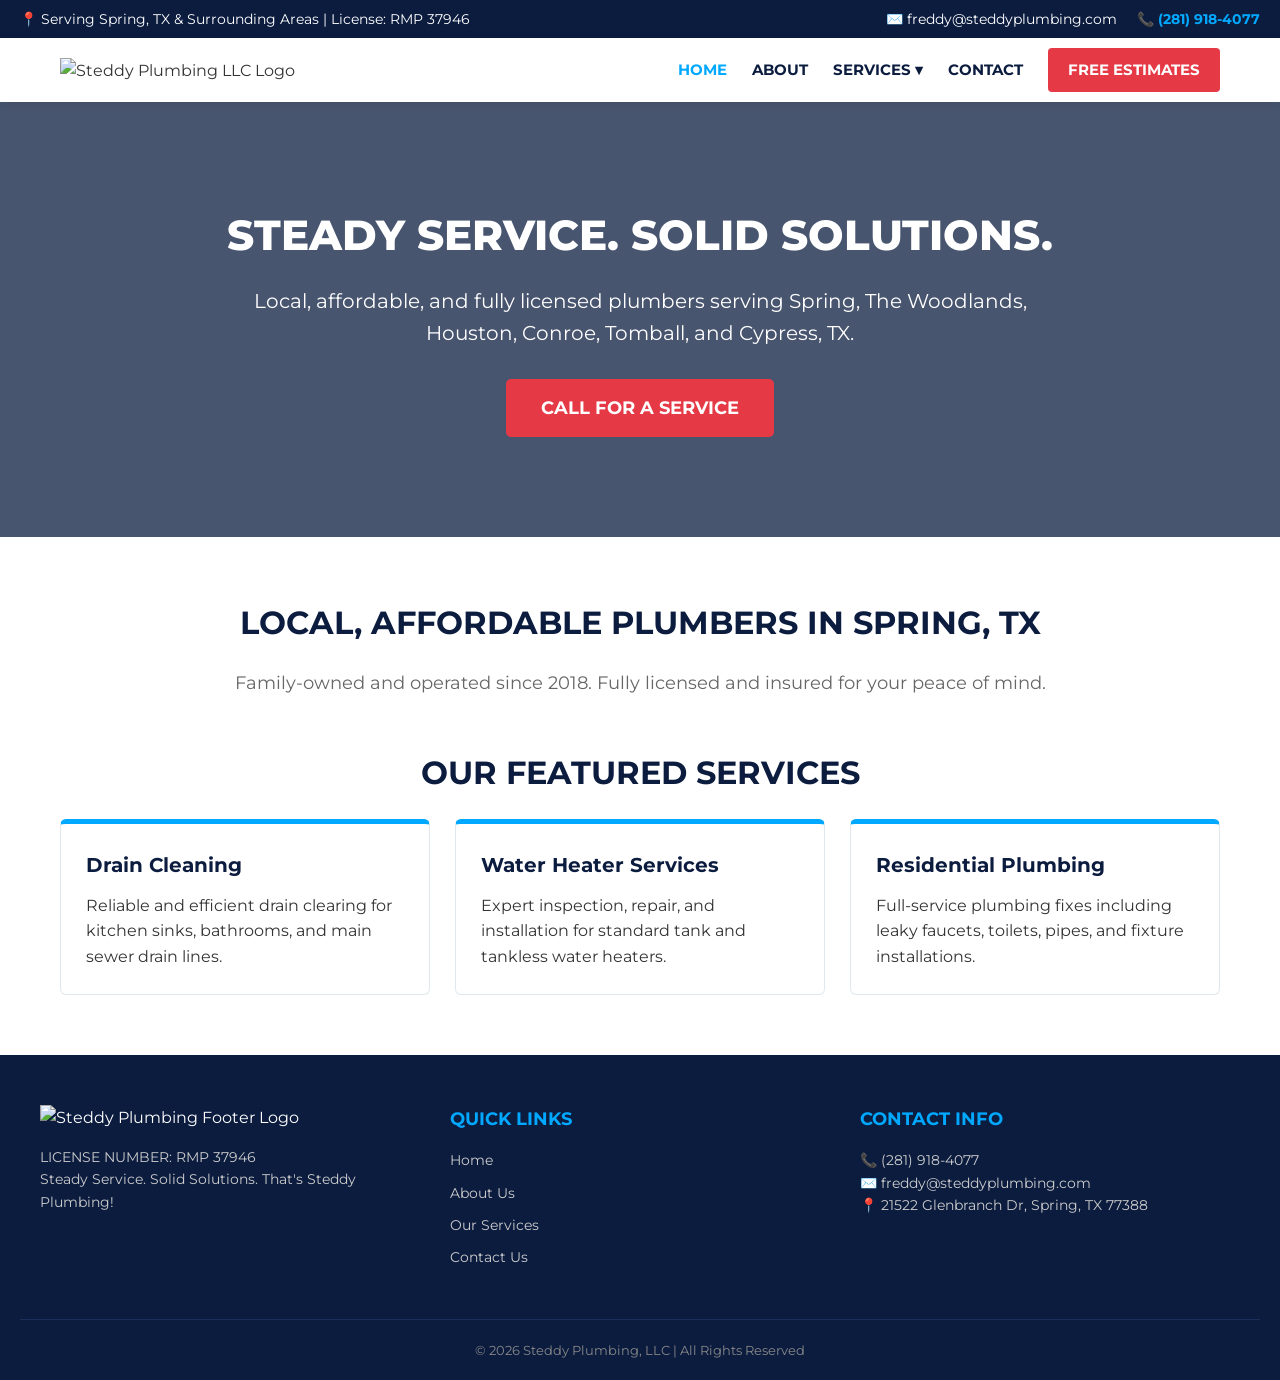
==== index.html @ d259e145 "Update index.html" ====
<!DOCTYPE html>
<html lang="en">
<head>
    <meta charset="UTF-8">
    <meta name="viewport" content="width=device-width, initial-scale=1.0">
    <title>Steddy Plumbing, LLC | 5-Star Plumbers in Spring, TX</title>
    <link rel="stylesheet" href="style.css">
    <link href="https://fonts.googleapis.com/css2?family=Montserrat:wght@400;600;700;800&display=swap" rel="stylesheet">
</head>
<body>

    <!-- Top Bar -->
    <div class="top-header">
        <div>📍 Serving Spring, TX & Surrounding Areas | License: RMP 37946</div>
        <div class="top-header-right">
            <span>✉️ freddy@steddyplumbing.com</span>
            <span>📞 <a href="tel:2819184077">(281) 918-4077</a></span>
        </div>
    </div>

    <!-- Main Navigation Header -->
    <header class="main-nav">
        <div class="nav-container">
            <a href="index.html" class="site-logo">
                <img src="https://www.steddyplumbing.com/images/Steddy-Plumbing-LLC-in-Spring-TX-Logo.png" alt="Steddy Plumbing LLC Logo">
            </a>

            <!-- Mobile Hamburger Menu Button -->
            <div class="hamburger" id="hamburger-menu">
                <span></span>
                <span></span>
                <span></span>
            </div>

            <!-- Navigation Links -->
            <ul class="nav-links" id="nav-links">
                <li><a href="index.html" class="active">Home</a></li>
                <li><a href="about.html">About</a></li>
                <li class="has-dropdown" id="services-dropdown">
                    <a href="services.html">Services ▾</a>
                    <ul class="dropdown-menu">
                        <li><a href="services.html">Drain Cleaning</a></li>
                        <li><a href="services.html">Water Heater</a></li>
                        <li><a href="services.html">Tankless Water Heater</a></li>
                        <li><a href="services.html">Water Treatment</a></li>
                        <li><a href="services.html">Sewer Line Repair & Replacement</a></li>
                        <li><a href="services.html">Gas Line Repair & Replacement</a></li>
                        <li><a href="services.html">Residential Plumbing</a></li>
                        <li><a href="services.html">Sewer Camera Inspection</a></li>
                        <li><a href="services.html">Toilets, Sinks & Faucets</a></li>
                    </ul>
                </li>
                <li><a href="contact.html">Contact</a></li>
                <li><a href="tel:2819184077" class="header-btn">Free Estimates</a></li>
            </ul>
        </div>
    </header>

    <!-- Hero Banner -->
    <section class="hero-banner">
        <h1>Steady Service. Solid Solutions.</h1>
        <p>Local, affordable, and fully licensed plumbers serving Spring, The Woodlands, Houston, Conroe, Tomball, and Cypress, TX.</p>
        <a href="tel:2819184077" class="btn-primary">Call For A Service</a>
    </section>

    <!-- Main Content -->
    <section class="section">
        <h2 class="section-title">Local, Affordable Plumbers in Spring, TX</h2>
        <p class="section-subtitle">Family-owned and operated since 2018. Fully licensed and insured for your peace of mind.</p>
        
        <h2 class="section-title" style="margin-top: 50px;">Our Featured Services</h2>
        <div class="services-grid">
            <div class="service-box">
                <h3>Drain Cleaning</h3>
                <p>Reliable and efficient drain clearing for kitchen sinks, bathrooms, and main sewer drain lines.</p>
            </div>
            <div class="service-box">
                <h3>Water Heater Services</h3>
                <p>Expert inspection, repair, and installation for standard tank and tankless water heaters.</p>
            </div>
            <div class="service-box">
                <h3>Residential Plumbing</h3>
                <p>Full-service plumbing fixes including leaky faucets, toilets, pipes, and fixture installations.</p>
            </div>
        </div>
    </section>

    <!-- Footer -->
    <footer>
        <div class="footer-container">
            <div class="footer-col">
                <img src="https://www.steddyplumbing.com/images/Steddy-Plumbing-LLC-in-Spring-TX-Top-Family-Plumbing-Logo1.png" alt="Steddy Plumbing Footer Logo" style="max-height: 50px; margin-bottom: 15px;">
                <p>LICENSE NUMBER: RMP 37946</p>
                <p>Steady Service. Solid Solutions. That's Steddy Plumbing!</p>
            </div>
            <div class="footer-col">
                <h4>Quick Links</h4>
                <ul>
                    <li><a href="index.html">Home</a></li>
                    <li><a href="about.html">About Us</a></li>
                    <li><a href="services.html">Our Services</a></li>
                    <li><a href="contact.html">Contact Us</a></li>
                </ul>
            </div>
            <div class="footer-col">
                <h4>Contact Info</h4>
                <p>📞 (281) 918-4077</p>
                <p>✉️ freddy@steddyplumbing.com</p>
                <p>📍 21522 Glenbranch Dr, Spring, TX 77388</p>
            </div>
        </div>
        <div class="footer-bottom">
            <p>&copy; 2026 Steddy Plumbing, LLC | All Rights Reserved</p>
        </div>
    </footer>

    <!-- JavaScript for Mobile Hamburger & Dropdown Functionality -->
    <!-- JavaScript for Mobile Hamburger & Dropdown -->
<script>
    document.addEventListener('DOMContentLoaded', function() {
        var hamburger = document.getElementById('hamburger-menu');
        var navLinks = document.getElementById('nav-links');
        var servicesDropdown = document.getElementById('services-dropdown');

        if (hamburger && navLinks) {
            hamburger.addEventListener('click', function(e) {
                e.stopPropagation();
                navLinks.classList.toggle('active');
            });
        }

        if (servicesDropdown) {
            servicesDropdown.addEventListener('click', function(e) {
                if (window.innerWidth <= 900) {
                    servicesDropdown.classList.toggle('active');
                }
            });
        }
    });
</script>

</body>
</html>
---- style.css ----
/* --- Global Styles & Colors --- */
* {
    box-sizing: border-box;
    margin: 0;
    padding: 0;
    font-family: 'Montserrat', Arial, sans-serif;
}

body {
    color: #333333;
    line-height: 1.6;
    background-color: #ffffff;
}

a {
    text-decoration: none;
    color: inherit;
}

/* --- Top Header Bar --- */
.top-header {
    background-color: #0b1c3f;
    color: #ffffff;
    padding: 8px 20px;
    font-size: 14px;
    display: flex;
    justify-content: space-between;
    align-items: center;
    flex-wrap: wrap;
}

.top-header a {
    color: #00a8ff;
    font-weight: bold;
}

.top-header-right {
    display: flex;
    gap: 20px;
}

/* --- Main Navigation Bar --- */
.main-nav {
    background: #ffffff;
    box-shadow: 0 2px 10px rgba(0,0,0,0.1);
    position: sticky;
    top: 0;
    z-index: 1000;
}

.nav-container {
    max-width: 1200px;
    margin: 0 auto;
    display: flex;
    justify-content: space-between;
    align-items: center;
    padding: 10px 20px;
}

.site-logo img {
    max-height: 65px;
    width: auto;
}

/* Desktop Menu Links */
.nav-links {
    list-style: none;
    display: flex;
    align-items: center;
    gap: 25px;
}

.nav-links li {
    position: relative;
}

.nav-links a {
    font-weight: 700;
    font-size: 15px;
    color: #0b1c3f;
    text-transform: uppercase;
    padding: 10px 0;
    display: block;
    transition: color 0.3s;
}

.nav-links a:hover, .nav-links a.active {
    color: #00a8ff;
}

/* Dropdown Menu for Services */
.dropdown-menu {
    display: none;
    position: absolute;
    top: 100%;
    left: 0;
    background-color: #ffffff;
    min-width: 260px;
    box-shadow: 0 4px 12px rgba(0,0,0,0.15);
    border-radius: 4px;
    list-style: none;
    padding: 10px 0;
    z-index: 1001;
}

.dropdown-menu li a {
    padding: 10px 20px;
    font-size: 14px;
    color: #333333;
    text-transform: none;
    font-weight: 500;
}

.dropdown-menu li a:hover {
    background-color: #f4f6f9;
    color: #00a8ff;
}

.has-dropdown:hover .dropdown-menu {
    display: block;
}

/* CTA Header Button */
.header-btn {
    background-color: #e63946;
    color: #ffffff !important;
    padding: 10px 20px !important;
    border-radius: 4px;
    text-transform: uppercase;
}

.header-btn:hover {
    background-color: #c92a37;
}

/* --- Mobile Hamburger Menu Icon --- */
.hamburger {
    display: none;
    flex-direction: column;
    justify-content: space-between;
    width: 30px;
    height: 21px;
    cursor: pointer;
}

.hamburger span {
    height: 3px;
    width: 100%;
    background-color: #0b1c3f;
    border-radius: 2px;
}

/* --- Hero Banner --- */
.hero-banner {
    background: linear-gradient(rgba(11, 28, 63, 0.75), rgba(11, 28, 63, 0.75)), 
                url('https://www.steddyplumbing.com/images/Steddy-Plumbing-LLC-in-Spring-TX-Plumbing-BG1.jpg') no-repeat center center/cover;
    color: #ffffff;
    text-align: center;
    padding: 100px 20px;
}

.hero-banner h1 {
    font-size: 42px;
    font-weight: 800;
    margin-bottom: 15px;
    text-transform: uppercase;
}

.hero-banner p {
    font-size: 20px;
    max-width: 800px;
    margin: 0 auto 30px auto;
}

.btn-primary {
    display: inline-block;
    background-color: #e63946;
    color: #ffffff;
    padding: 15px 35px;
    font-size: 18px;
    font-weight: bold;
    border-radius: 5px;
    text-transform: uppercase;
    transition: background 0.3s;
}

.btn-primary:hover {
    background-color: #c92a37;
}

/* --- Content Sections --- */
.section {
    padding: 60px 20px;
    max-width: 1200px;
    margin: 0 auto;
}

.section-title {
    text-align: center;
    font-size: 32px;
    color: #0b1c3f;
    margin-bottom: 20px;
    text-transform: uppercase;
}

.section-subtitle {
    text-align: center;
    font-size: 18px;
    color: #666;
    margin-bottom: 40px;
}

/* Services Grid */
.services-grid {
    display: grid;
    grid-template-columns: repeat(auto-fit, minmax(280px, 1fr));
    gap: 25px;
}

.service-box {
    background: #ffffff;
    border: 1px solid #e1e8ed;
    border-top: 5px solid #00a8ff;
    padding: 25px;
    border-radius: 6px;
    transition: transform 0.3s, box-shadow 0.3s;
}

.service-box:hover {
    transform: translateY(-5px);
    box-shadow: 0 10px 20px rgba(0,0,0,0.1);
}

.service-box h3 {
    color: #0b1c3f;
    font-size: 20px;
    margin-bottom: 12px;
}

/* --- Footer --- */
footer {
    background-color: #0b1c3f;
    color: #ffffff;
    padding: 50px 20px 20px 20px;
}

.footer-container {
    max-width: 1200px;
    margin: 0 auto;
    display: grid;
    grid-template-columns: repeat(auto-fit, minmax(250px, 1fr));
    gap: 30px;
    margin-bottom: 40px;
}

.footer-col h4 {
    color: #00a8ff;
    font-size: 18px;
    margin-bottom: 15px;
    text-transform: uppercase;
}

.footer-col p, .footer-col ul {
    font-size: 14px;
    color: #cccccc;
    list-style: none;
}

.footer-col ul li {
    margin-bottom: 10px;
}

.footer-col ul li a:hover {
    color: #ffffff;
}

.footer-bottom {
    text-align: center;
    padding-top: 20px;
    border-top: 1px solid #1a2f5a;
    font-size: 13px;
    color: #888888;
}

/* --- Mobile Responsiveness --- */
@media (max-width: 900px) {
    .hamburger {
        display: flex;
    }

    .nav-links {
        display: none;
        flex-direction: column;
        position: absolute;
        top: 100%;
        left: 0;
        width: 100%;
        background-color: #ffffff;
        box-shadow: 0 4px 10px rgba(0,0,0,0.1);
        padding: 20px 0;
        gap: 0;
    }

    .nav-links.active {
        display: flex;
    }

    .nav-links li {
        width: 100%;
        text-align: center;
    }

    .nav-links a {
        padding: 12px 20px;
    }

    .dropdown-menu {
        position: static;
        box-shadow: none;
        background-color: #f8f9fa;
        text-align: center;
    }

    .has-dropdown:hover .dropdown-menu {
        display: none;
    }

    .has-dropdown.active .dropdown-menu {
        display: block;
    }

    .hero-banner h1 {
        font-size: 28px;
    }

    .top-header {
        justify-content: center;
        gap: 10px;
        text-align: center;
    }
}
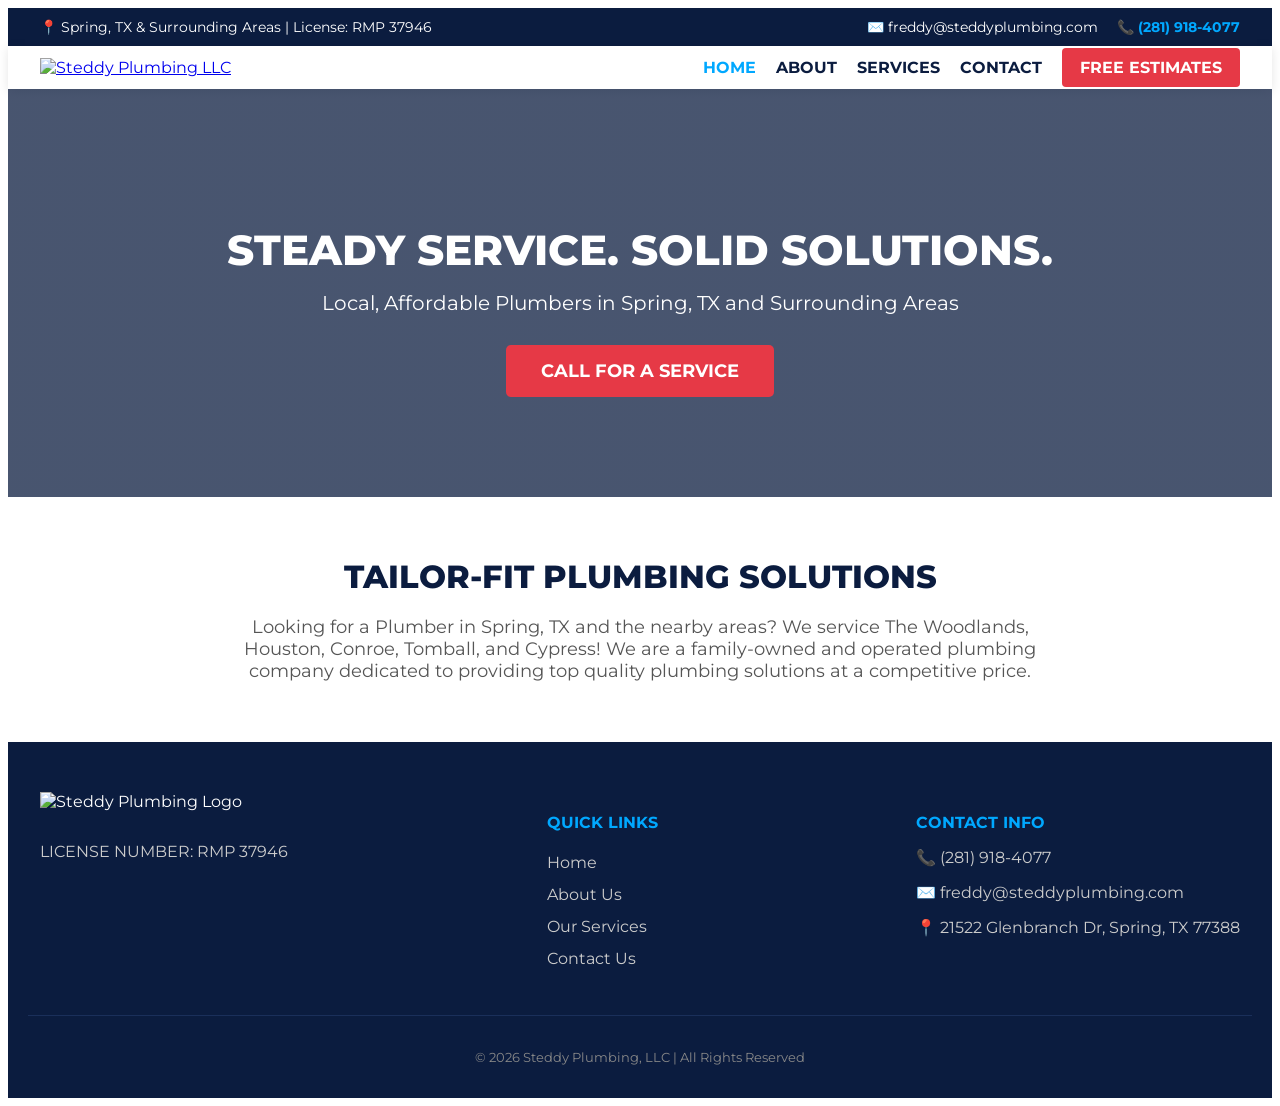
==== commit f522020f: "Update index.html" ====
--- a/index.html
+++ b/index.html
@@ -1,143 +1,94 @@
 <!DOCTYPE html>
-<html lang="en">
+<html lang="en-US">
 <head>
     <meta charset="UTF-8">
-    <meta name="viewport" content="width=device-width, initial-scale=1.0">
-    <title>Steddy Plumbing, LLC | 5-Star Plumbers in Spring, TX</title>
-    <link rel="stylesheet" href="style.css">
-    <link href="https://fonts.googleapis.com/css2?family=Montserrat:wght@400;600;700;800&display=swap" rel="stylesheet">
+    <meta name="viewport" content="width=device-width, initial-scale=1">
+    <title>5-Star Plumbers in Spring, TX | Steddy Plumbing, LLC</title>
+    
+    <!-- Link directly to original site styles and fonts -->
+    <link rel="stylesheet" href="https://www.steddyplumbing.com/wp-includes/css/dist/block-library/style.min.css">
+    <link rel="stylesheet" href="https://www.steddyplumbing.com/wp-content/plugins/elementor/assets/css/frontend.min.css">
+    <link rel="stylesheet" href="https://www.steddyplumbing.com/wp-content/themes/strictly-plumbers/style.css">
+    <link rel="stylesheet" href="https://fonts.googleapis.com/css?family=Montserrat:300,400,600,700,800&display=swap">
 </head>
-<body>
+<body class="home page-template-default">
 
-    <!-- Top Bar -->
-    <div class="top-header">
-        <div>📍 Serving Spring, TX & Surrounding Areas | License: RMP 37946</div>
-        <div class="top-header-right">
-            <span>✉️ freddy@steddyplumbing.com</span>
-            <span>📞 <a href="tel:2819184077">(281) 918-4077</a></span>
+    <!-- Top Contact Bar -->
+    <div style="background-color: #0b1c3f; color: #ffffff; padding: 10px 20px; font-size: 14px; font-family: 'Montserrat', sans-serif;">
+        <div style="max-width: 1200px; margin: 0 auto; display: flex; justify-content: space-between; align-items: center; flex-wrap: wrap;">
+            <div>📍 Spring, TX & Surrounding Areas | License: RMP 37946</div>
+            <div>
+                <a href="mailto:freddy@steddyplumbing.com" style="color: #ffffff; margin-right: 15px; text-decoration: none;">✉️ freddy@steddyplumbing.com</a>
+                <a href="tel:2819184077" style="color: #00a8ff; font-weight: bold; text-decoration: none;">📞 (281) 918-4077</a>
+            </div>
         </div>
     </div>
 
     <!-- Main Navigation Header -->
-    <header class="main-nav">
-        <div class="nav-container">
-            <a href="index.html" class="site-logo">
-                <img src="https://www.steddyplumbing.com/images/Steddy-Plumbing-LLC-in-Spring-TX-Logo.png" alt="Steddy Plumbing LLC Logo">
+    <header style="background: #ffffff; box-shadow: 0 2px 10px rgba(0,0,0,0.1); sticky; top: 0; z-index: 9999; font-family: 'Montserrat', sans-serif;">
+        <div style="max-width: 1200px; margin: 0 auto; display: flex; justify-content: space-between; align-items: center; padding: 12px 20px;">
+            <a href="index.html">
+                <img src="https://www.steddyplumbing.com/images/Steddy-Plumbing-LLC-in-Spring-TX-Logo.png" alt="Steddy Plumbing LLC" style="max-height: 60px;">
             </a>
 
-            <!-- Mobile Hamburger Menu Button -->
-            <div class="hamburger" id="hamburger-menu">
-                <span></span>
-                <span></span>
-                <span></span>
-            </div>
-
             <!-- Navigation Links -->
-            <ul class="nav-links" id="nav-links">
-                <li><a href="index.html" class="active">Home</a></li>
-                <li><a href="about.html">About</a></li>
-                <li class="has-dropdown" id="services-dropdown">
-                    <a href="services.html">Services ▾</a>
-                    <ul class="dropdown-menu">
-                        <li><a href="services.html">Drain Cleaning</a></li>
-                        <li><a href="services.html">Water Heater</a></li>
-                        <li><a href="services.html">Tankless Water Heater</a></li>
-                        <li><a href="services.html">Water Treatment</a></li>
-                        <li><a href="services.html">Sewer Line Repair & Replacement</a></li>
-                        <li><a href="services.html">Gas Line Repair & Replacement</a></li>
-                        <li><a href="services.html">Residential Plumbing</a></li>
-                        <li><a href="services.html">Sewer Camera Inspection</a></li>
-                        <li><a href="services.html">Toilets, Sinks & Faucets</a></li>
-                    </ul>
-                </li>
-                <li><a href="contact.html">Contact</a></li>
-                <li><a href="tel:2819184077" class="header-btn">Free Estimates</a></li>
-            </ul>
+            <nav id="site-navigation">
+                <ul style="list-style: none; display: flex; gap: 20px; margin: 0; padding: 0; align-items: center;">
+                    <li><a href="index.html" style="font-weight: 700; color: #00a8ff; text-decoration: none; text-transform: uppercase;">Home</a></li>
+                    <li><a href="about.html" style="font-weight: 700; color: #0b1c3f; text-decoration: none; text-transform: uppercase;">About</a></li>
+                    <li><a href="services.html" style="font-weight: 700; color: #0b1c3f; text-decoration: none; text-transform: uppercase;">Services</a></li>
+                    <li><a href="contact.html" style="font-weight: 700; color: #0b1c3f; text-decoration: none; text-transform: uppercase;">Contact</a></li>
+                    <li><a href="tel:2819184077" style="background-color: #e63946; color: #ffffff; padding: 10px 18px; border-radius: 4px; font-weight: bold; text-decoration: none; text-transform: uppercase;">Free Estimates</a></li>
+                </ul>
+            </nav>
         </div>
     </header>
 
-    <!-- Hero Banner -->
-    <section class="hero-banner">
-        <h1>Steady Service. Solid Solutions.</h1>
-        <p>Local, affordable, and fully licensed plumbers serving Spring, The Woodlands, Houston, Conroe, Tomball, and Cypress, TX.</p>
-        <a href="tel:2819184077" class="btn-primary">Call For A Service</a>
+    <!-- Main Banner Section -->
+    <section style="background: linear-gradient(rgba(11, 28, 63, 0.75), rgba(11, 28, 63, 0.75)), url('https://www.steddyplumbing.com/images/Steddy-Plumbing-LLC-in-Spring-TX-Plumbing-BG1.jpg') no-repeat center center/cover; color: #ffffff; text-align: center; padding: 100px 20px; font-family: 'Montserrat', sans-serif;">
+        <h1 style="font-size: 42px; font-weight: 800; margin-bottom: 15px; text-transform: uppercase;">Steady Service. Solid Solutions.</h1>
+        <p style="font-size: 20px; max-width: 800px; margin: 0 auto 30px auto;">Local, Affordable Plumbers in Spring, TX and Surrounding Areas</p>
+        <a href="tel:2819184077" style="background-color: #e63946; color: #ffffff; padding: 15px 35px; font-size: 18px; font-weight: bold; border-radius: 5px; text-decoration: none; text-transform: uppercase; display: inline-block;">Call For A Service</a>
     </section>
 
-    <!-- Main Content -->
-    <section class="section">
-        <h2 class="section-title">Local, Affordable Plumbers in Spring, TX</h2>
-        <p class="section-subtitle">Family-owned and operated since 2018. Fully licensed and insured for your peace of mind.</p>
-        
-        <h2 class="section-title" style="margin-top: 50px;">Our Featured Services</h2>
-        <div class="services-grid">
-            <div class="service-box">
-                <h3>Drain Cleaning</h3>
-                <p>Reliable and efficient drain clearing for kitchen sinks, bathrooms, and main sewer drain lines.</p>
+    <!-- Content Section -->
+    <main style="max-width: 1200px; margin: 60px auto; padding: 0 20px; font-family: 'Montserrat', sans-serif;">
+        <h2 style="text-align: center; color: #0b1c3f; font-size: 32px; font-weight: 800; margin-bottom: 20px; text-transform: uppercase;">Tailor-Fit Plumbing Solutions</h2>
+        <p style="text-align: center; font-size: 18px; color: #555; max-width: 850px; margin: 0 auto 50px auto;">
+            Looking for a Plumber in Spring, TX and the nearby areas? We service The Woodlands, Houston, Conroe, Tomball, and Cypress! We are a family-owned and operated plumbing company dedicated to providing top quality plumbing solutions at a competitive price.
+        </p>
+    </main>
+
+    <!-- Footer -->
+    <footer style="background-color: #0b1c3f; color: #ffffff; padding: 50px 20px 20px 20px; font-family: 'Montserrat', sans-serif;">
+        <div style="max-width: 1200px; margin: 0 auto; display: flex; justify-content: space-between; flex-wrap: wrap; gap: 30px; margin-bottom: 40px;">
+            <div>
+                <img src="https://www.steddyplumbing.com/images/Steddy-Plumbing-LLC-in-Spring-TX-Top-Family-Plumbing-Logo1.png" alt="Steddy Plumbing Logo" style="max-height: 50px; margin-bottom: 15px;">
+                <p style="color: #ccc;">LICENSE NUMBER: RMP 37946</p>
             </div>
-            <div class="service-box">
-                <h3>Water Heater Services</h3>
-                <p>Expert inspection, repair, and installation for standard tank and tankless water heaters.</p>
+            <div>
+                <h4 style="color: #00a8ff; margin-bottom: 15px; text-transform: uppercase;">Quick Links</h4>
+                <ul style="list-style: none; padding: 0; margin: 0; line-height: 2;">
+                    <li><a href="index.html" style="color: #ccc; text-decoration: none;">Home</a></li>
+                    <li><a href="about.html" style="color: #ccc; text-decoration: none;">About Us</a></li>
+                    <li><a href="services.html" style="color: #ccc; text-decoration: none;">Our Services</a></li>
+                    <li><a href="contact.html" style="color: #ccc; text-decoration: none;">Contact Us</a></li>
+                </ul>
             </div>
-            <div class="service-box">
-                <h3>Residential Plumbing</h3>
-                <p>Full-service plumbing fixes including leaky faucets, toilets, pipes, and fixture installations.</p>
+            <div>
+                <h4 style="color: #00a8ff; margin-bottom: 15px; text-transform: uppercase;">Contact Info</h4>
+                <p style="color: #ccc;">📞 (281) 918-4077</p>
+                <p style="color: #ccc;">✉️ freddy@steddyplumbing.com</p>
+                <p style="color: #ccc;">📍 21522 Glenbranch Dr, Spring, TX 77388</p>
             </div>
         </div>
-    </section>
-
-    <!-- Footer -->
-    <footer>
-        <div class="footer-container">
-            <div class="footer-col">
-                <img src="https://www.steddyplumbing.com/images/Steddy-Plumbing-LLC-in-Spring-TX-Top-Family-Plumbing-Logo1.png" alt="Steddy Plumbing Footer Logo" style="max-height: 50px; margin-bottom: 15px;">
-                <p>LICENSE NUMBER: RMP 37946</p>
-                <p>Steady Service. Solid Solutions. That's Steddy Plumbing!</p>
-            </div>
-            <div class="footer-col">
-                <h4>Quick Links</h4>
-                <ul>
-                    <li><a href="index.html">Home</a></li>
-                    <li><a href="about.html">About Us</a></li>
-                    <li><a href="services.html">Our Services</a></li>
-                    <li><a href="contact.html">Contact Us</a></li>
-                </ul>
-            </div>
-            <div class="footer-col">
-                <h4>Contact Info</h4>
-                <p>📞 (281) 918-4077</p>
-                <p>✉️ freddy@steddyplumbing.com</p>
-                <p>📍 21522 Glenbranch Dr, Spring, TX 77388</p>
-            </div>
-        </div>
-        <div class="footer-bottom">
+        <div style="text-align: center; padding-top: 20px; border-top: 1px solid #1a2f5a; font-size: 13px; color: #888;">
             <p>&copy; 2026 Steddy Plumbing, LLC | All Rights Reserved</p>
         </div>
     </footer>
 
-    <!-- JavaScript for Mobile Hamburger & Dropdown Functionality -->
-    <!-- JavaScript for Mobile Hamburger & Dropdown -->
-<script>
-    document.addEventListener('DOMContentLoaded', function() {
-        var hamburger = document.getElementById('hamburger-menu');
-        var navLinks = document.getElementById('nav-links');
-        var servicesDropdown = document.getElementById('services-dropdown');
-
-        if (hamburger && navLinks) {
-            hamburger.addEventListener('click', function(e) {
-                e.stopPropagation();
-                navLinks.classList.toggle('active');
-            });
-        }
-
-        if (servicesDropdown) {
-            servicesDropdown.addEventListener('click', function(e) {
-                if (window.innerWidth <= 900) {
-                    servicesDropdown.classList.toggle('active');
-                }
-            });
-        }
-    });
-</script>
-
+    <!-- Direct JavaScript files from the original domain -->
+    <script src="https://www.steddyplumbing.com/wp-includes/js/jquery/jquery.min.js"></script>
+    <script src="https://www.steddyplumbing.com/wp-content/plugins/elementor/assets/js/frontend.min.js"></script>
 </body>
 </html>
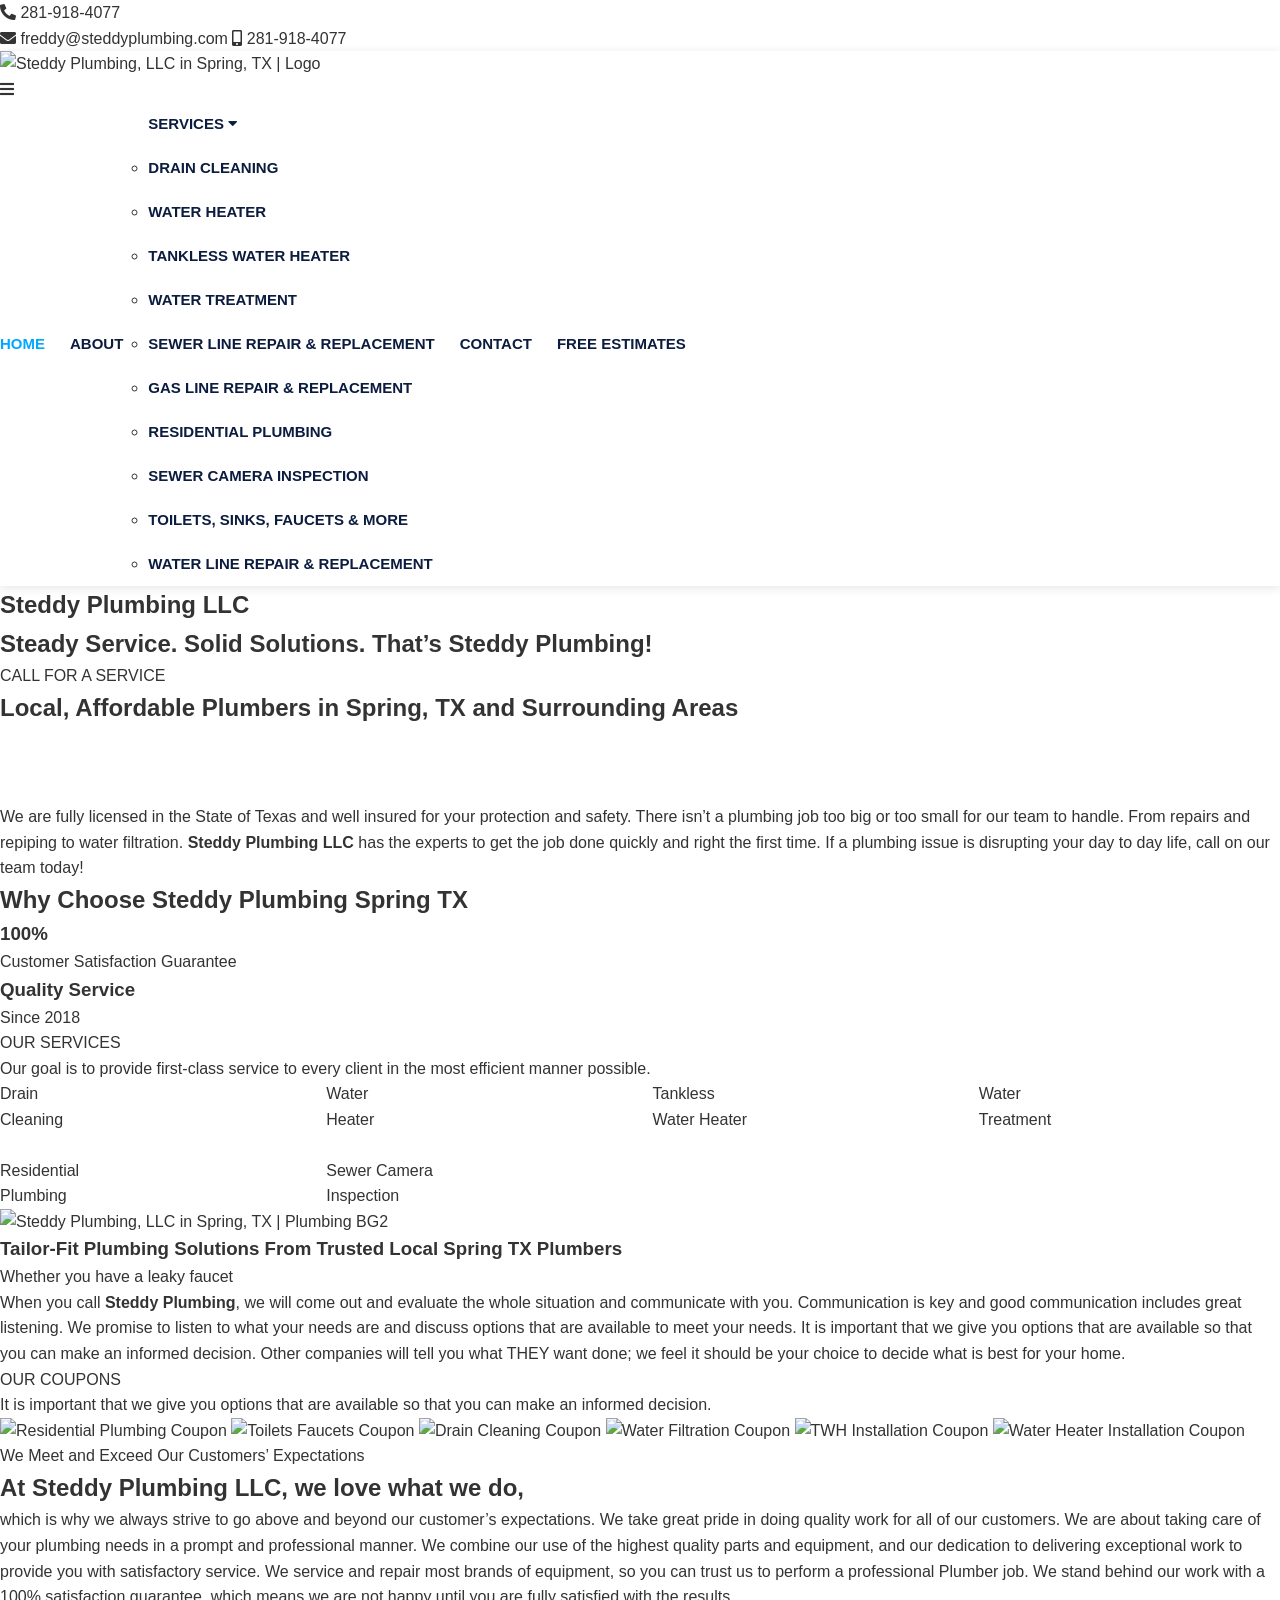
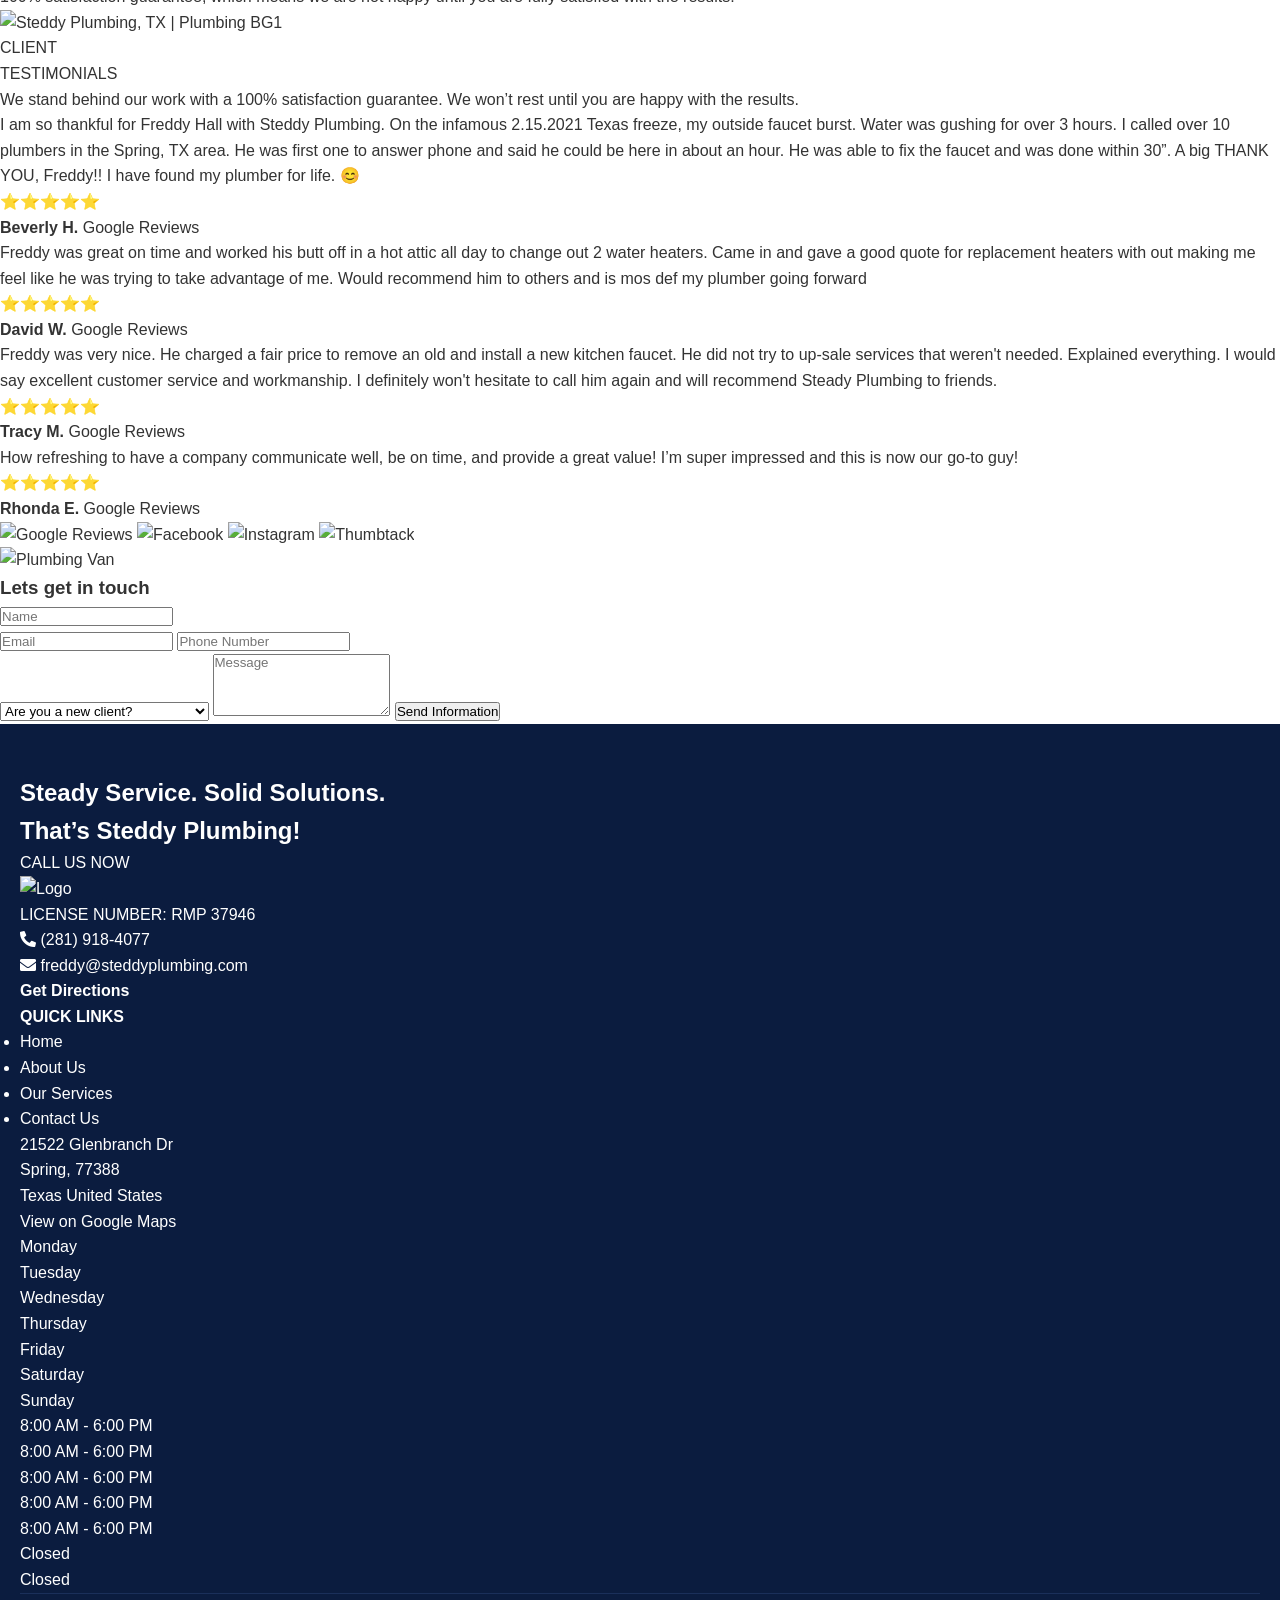
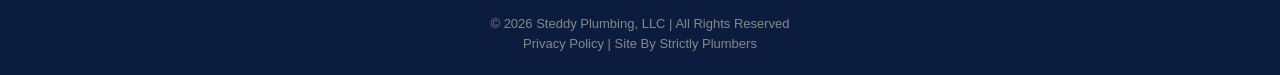
==== commit 3b14bf2b: "Update index.html" ====
--- a/index.html
+++ b/index.html
@@ -2,93 +2,286 @@
 <html lang="en-US">
 <head>
     <meta charset="UTF-8">
-    <meta name="viewport" content="width=device-width, initial-scale=1">
+    <meta name="viewport" content="width=device-width, initial-scale=1.0">
     <title>5-Star Plumbers in Spring, TX | Steddy Plumbing, LLC</title>
     
-    <!-- Link directly to original site styles and fonts -->
-    <link rel="stylesheet" href="https://www.steddyplumbing.com/wp-includes/css/dist/block-library/style.min.css">
-    <link rel="stylesheet" href="https://www.steddyplumbing.com/wp-content/plugins/elementor/assets/css/frontend.min.css">
-    <link rel="stylesheet" href="https://www.steddyplumbing.com/wp-content/themes/strictly-plumbers/style.css">
-    <link rel="stylesheet" href="https://fonts.googleapis.com/css?family=Montserrat:300,400,600,700,800&display=swap">
+    <!-- Condensed Master Stylesheet -->
+    <link rel="stylesheet" href="style.css">
+    
+    <!-- Fonts & Icons -->
+    <link href="https://fonts.googleapis.com/css2?family=Poppins:wght@400;600;700;800&display=swap" rel="stylesheet">
+    <link rel="stylesheet" href="https://cdnjs.cloudflare.com/ajax/libs/font-awesome/5.15.3/css/all.min.css">
 </head>
-<body class="home page-template-default">
-
-    <!-- Top Contact Bar -->
-    <div style="background-color: #0b1c3f; color: #ffffff; padding: 10px 20px; font-size: 14px; font-family: 'Montserrat', sans-serif;">
-        <div style="max-width: 1200px; margin: 0 auto; display: flex; justify-content: space-between; align-items: center; flex-wrap: wrap;">
-            <div>📍 Spring, TX & Surrounding Areas | License: RMP 37946</div>
-            <div>
-                <a href="mailto:freddy@steddyplumbing.com" style="color: #ffffff; margin-right: 15px; text-decoration: none;">✉️ freddy@steddyplumbing.com</a>
-                <a href="tel:2819184077" style="color: #00a8ff; font-weight: bold; text-decoration: none;">📞 (281) 918-4077</a>
-            </div>
-        </div>
-    </div>
-
-    <!-- Main Navigation Header -->
-    <header style="background: #ffffff; box-shadow: 0 2px 10px rgba(0,0,0,0.1); sticky; top: 0; z-index: 9999; font-family: 'Montserrat', sans-serif;">
-        <div style="max-width: 1200px; margin: 0 auto; display: flex; justify-content: space-between; align-items: center; padding: 12px 20px;">
-            <a href="index.html">
-                <img src="https://www.steddyplumbing.com/images/Steddy-Plumbing-LLC-in-Spring-TX-Logo.png" alt="Steddy Plumbing LLC" style="max-height: 60px;">
-            </a>
-
-            <!-- Navigation Links -->
-            <nav id="site-navigation">
-                <ul style="list-style: none; display: flex; gap: 20px; margin: 0; padding: 0; align-items: center;">
-                    <li><a href="index.html" style="font-weight: 700; color: #00a8ff; text-decoration: none; text-transform: uppercase;">Home</a></li>
-                    <li><a href="about.html" style="font-weight: 700; color: #0b1c3f; text-decoration: none; text-transform: uppercase;">About</a></li>
-                    <li><a href="services.html" style="font-weight: 700; color: #0b1c3f; text-decoration: none; text-transform: uppercase;">Services</a></li>
-                    <li><a href="contact.html" style="font-weight: 700; color: #0b1c3f; text-decoration: none; text-transform: uppercase;">Contact</a></li>
-                    <li><a href="tel:2819184077" style="background-color: #e63946; color: #ffffff; padding: 10px 18px; border-radius: 4px; font-weight: bold; text-decoration: none; text-transform: uppercase;">Free Estimates</a></li>
+<body>
+
+    <!-- TOP HEADER BAR -->
+    <header class="top-bar">
+        <div class="container top-bar-flex">
+            <div class="top-contact">
+                <a href="tel:2819184077"><i class="fas fa-phone-alt"></i> 281-918-4077</a>
+            </div>
+            <div class="top-contact">
+                <a href="mailto:freddy@steddyplumbing.com"><i class="fas fa-envelope"></i> freddy@steddyplumbing.com</a>
+                <a href="tel:2819184077"><i class="fas fa-mobile-alt"></i> 281-918-4077</a>
+            </div>
+        </div>
+    </header>
+
+    <!-- MAIN NAVIGATION -->
+    <nav class="main-nav">
+        <div class="container nav-flex">
+            <a href="https://www.steddyplumbing.com">
+                <img src="https://www.steddyplumbing.com/wp-content/uploads/2022/01/cropped-logo.png" alt="Steddy Plumbing, LLC in Spring, TX | Logo" class="site-logo">
+            </a>
+            
+            <div class="menu-toggle" id="mobile-menu-toggle">
+                <i class="fas fa-bars"></i>
+            </div>
+
+            <ul class="nav-links" id="nav-menu-list">
+                <li><a href="https://www.steddyplumbing.com/" class="active">Home</a></li>
+                <li><a href="https://www.steddyplumbing.com/about/">About</a></li>
+                <li class="dropdown">
+                    <a href="https://www.steddyplumbing.com/services/">Services <i class="fas fa-caret-down"></i></a>
+                    <ul class="sub-menu">
+                        <li><a href="https://www.steddyplumbing.com/services/drain-cleaning-spring-tx/">Drain Cleaning</a></li>
+                        <li><a href="https://www.steddyplumbing.com/services/water-heater-spring-tx/">Water Heater</a></li>
+                        <li><a href="https://www.steddyplumbing.com/services/tankless-water-heater-spring-tx/">Tankless Water Heater</a></li>
+                        <li><a href="https://www.steddyplumbing.com/services/water-treatment-spring-tx/">Water Treatment</a></li>
+                        <li><a href="https://www.steddyplumbing.com/services/sewer-line-repair-replacement-spring-tx/">Sewer Line Repair & Replacement</a></li>
+                        <li><a href="https://www.steddyplumbing.com/services/gas-line-repair-replacement-spring-tx/">Gas Line Repair & Replacement</a></li>
+                        <li><a href="https://www.steddyplumbing.com/services/residential-plumbing-spring-tx/">Residential Plumbing</a></li>
+                        <li><a href="https://www.steddyplumbing.com/services/sewer-camera-inspection-spring-tx/">Sewer Camera Inspection</a></li>
+                        <li><a href="https://www.steddyplumbing.com/services/toilets-sinks-faucets-more-spring-tx/">Toilets, sinks, faucets & more</a></li>
+                        <li><a href="https://www.steddyplumbing.com/services/water-line-repair-replacement-spring-tx/">Water Line Repair & Replacement</a></li>
+                    </ul>
+                </li>
+                <li><a href="https://www.steddyplumbing.com/contact/">Contact</a></li>
+                <li><a href="https://www.steddyplumbing.com/contact/" class="btn-estimate">FREE ESTIMATES</a></li>
+            </ul>
+        </div>
+    </nav>
+
+    <!-- HERO SECTION -->
+    <section class="hero-section">
+        <div class="container hero-flex">
+            <div class="hero-content">
+                <h2>Steddy Plumbing LLC</h2>
+                <h1>Steady Service. Solid Solutions. That’s Steddy Plumbing!</h1>
+                <a href="tel:2819184077" class="btn-red">CALL FOR A SERVICE</a>
+            </div>
+        </div>
+    </section>
+
+    <!-- ABOUT INTRO SECTION -->
+    <section class="section-padding intro-section">
+        <div class="container intro-flex">
+            <div class="intro-text-box">
+                <h2>Local, Affordable Plumbers in Spring, TX and Surrounding Areas</h2>
+                <p><span style="color: #ffffff;">Looking for a <a style="color: #ffffff;" href="https://www.steddyplumbing.com/">Plumber in Spring, TX</a> and the nearby areas? We service The Woodlands, Houston, Conroe, Tomball and Cypress all in the Great State of Texas! Look no further than <a style="color: #ffffff;" href="https://www.steddyplumbing.com/"><strong>Steddy Plumbing LLC</strong></a>! We are a family-owned and operated plumbing company that is dedicated to providing top quality plumbing solutions at a competitive price. We’ve been proudly serving our neighborhoods since 2018.</span></p>
+                <p>We are fully licensed in the State of Texas and well insured for your protection and safety. There isn’t a plumbing job too big or too small for our team to handle. From repairs and repiping to water filtration.<a href="https://www.steddyplumbing.com/"><strong> Steddy Plumbing LLC</strong> </a>has the experts to get the job done quickly and right the first time. If a plumbing issue is disrupting your day to day life, call on our team today!</p>
+            </div>
+        </div>
+    </section>
+
+    <!-- WHY CHOOSE US SECTION -->
+    <section class="section-padding why-us-section">
+        <div class="container why-grid">
+            <div>
+                <h2>Why Choose Steddy Plumbing Spring TX</h2>
+            </div>
+            <div class="feature-box">
+                <h3>100%</h3>
+                <p>Customer Satisfaction Guarantee</p>
+            </div>
+            <div class="feature-box">
+                <h3>Quality Service</h3>
+                <p>Since 2018</p>
+            </div>
+        </div>
+    </section>
+
+    <!-- SERVICES HEADER -->
+    <section class="services-header-section">
+        <div class="container text-center">
+            <p class="subtitle-tag">OUR SERVICES</p>
+            <p class="main-desc">Our goal is to provide first-class service to every client in the most efficient manner possible.</p>
+        </div>
+    </section>
+
+    <!-- SERVICES GRID -->
+    <section class="services-grid-section">
+        <div class="container services-grid">
+            <div class="service-card"><a href="https://www.steddyplumbing.com/services/drain-cleaning-spring-tx/">Drain<br>Cleaning</a></div>
+            <div class="service-card"><a href="https://www.steddyplumbing.com/services/water-heater-spring-tx/">Water<br>Heater</a></div>
+            <div class="service-card"><a href="https://www.steddyplumbing.com/services/tankless-water-heater-spring-tx/">Tankless<br>Water Heater</a></div>
+            <div class="service-card"><a href="https://www.steddyplumbing.com/services/water-treatment-spring-tx/">Water<br>Treatment</a></div>
+            <div class="service-card"><a href="https://www.steddyplumbing.com/services/residential-plumbing-spring-tx/">Residential<br>Plumbing</a></div>
+            <div class="service-card"><a href="https://www.steddyplumbing.com/services/sewer-camera-inspection-spring-tx/">Sewer Camera<br>Inspection</a></div>
+        </div>
+    </section>
+
+    <!-- TAILOR FIT SOLUTIONS -->
+    <section class="section-padding solution-section">
+        <div class="container solution-flex">
+            <div class="solution-img">
+                <img src="https://www.steddyplumbing.com/wp-content/uploads/2022/01/Group-555.png" alt="Steddy Plumbing, LLC in Spring, TX | Plumbing BG2">
+            </div>
+            <div class="solution-text">
+                <h3>Tailor-Fit Plumbing Solutions From Trusted Local Spring TX Plumbers</h3>
+                <p class="highlight-title">Whether you have a leaky faucet</p>
+                <p>When you call <a href="https://www.steddyplumbing.com/"><strong>Steddy Plumbing</strong></a>, we will come out and evaluate the whole situation and communicate with you. Communication is key and good communication includes great listening. We promise to listen to what your needs are and discuss options that are available to meet your needs. It is important that we give you options that are available so that you can make an informed decision. Other companies will tell you what THEY want done; we feel it should be your choice to decide what is best for your home.</p>
+            </div>
+        </div>
+    </section>
+
+    <!-- COUPONS SECTION -->
+    <section class="section-padding coupons-section">
+        <div class="container text-center">
+            <p class="subtitle-tag">OUR COUPONS</p>
+            <p class="coupon-subtext">It is important that we give you options that are available so that you can make an informed decision.</p>
+            
+            <div class="coupons-grid">
+                <a href="tel:2819184077"><img src="https://www.steddyplumbing.com/wp-content/uploads/2022/01/coupons-1.png" alt="Residential Plumbing Coupon"></a>
+                <a href="tel:2819184077"><img src="https://www.steddyplumbing.com/wp-content/uploads/2022/01/coupons-10.png" alt="Toilets Faucets Coupon"></a>
+                <a href="tel:2819184077"><img src="https://www.steddyplumbing.com/wp-content/uploads/2022/01/coupons-9.png" alt="Drain Cleaning Coupon"></a>
+                <a href="tel:2819184077"><img src="https://www.steddyplumbing.com/wp-content/uploads/2022/01/coupons-8.png" alt="Water Filtration Coupon"></a>
+                <a href="tel:2819184077"><img src="https://www.steddyplumbing.com/wp-content/uploads/2022/01/coupons-6.png" alt="TWH Installation Coupon"></a>
+                <a href="tel:2819184077"><img src="https://www.steddyplumbing.com/wp-content/uploads/2022/01/coupons-3.png" alt="Water Heater Installation Coupon"></a>
+            </div>
+        </div>
+    </section>
+
+    <!-- EXPECTATIONS SECTION -->
+    <section class="section-padding expectations-section">
+        <div class="container expectations-flex">
+            <div>
+                <p class="subtitle-tag">We Meet and Exceed Our Customers’ Expectations</p>
+                <h2>At Steddy Plumbing LLC, we love what we do,</h2>
+                <p>which is why we always strive to go above and beyond our customer’s expectations. We take great pride in doing quality work for all of our customers. We are about taking care of your plumbing needs in a prompt and professional manner. We combine our use of the highest quality parts and equipment, and our dedication to delivering exceptional work to provide you with satisfactory service. We service and repair most brands of equipment, so you can trust us to perform a professional Plumber job. We stand behind our work with a 100% satisfaction guarantee, which means we are not happy until you are fully satisfied with the results.</p>
+            </div>
+            <div>
+                <img src="https://www.steddyplumbing.com/wp-content/uploads/2022/01/Group-560.png" alt="Steddy Plumbing, TX | Plumbing BG1">
+            </div>
+        </div>
+    </section>
+
+    <!-- TESTIMONIALS -->
+    <section class="section-padding testimonials-section">
+        <div class="container testimonials-flex">
+            <div>
+                <p class="subtitle-tag">CLIENT<br>TESTIMONIALS</p>
+                <p>We stand behind our work with a 100% satisfaction guarantee. We won’t rest until you are happy with the results.</p>
+            </div>
+            <div class="testimonial-slider-wrapper">
+                <div class="testimonial-box active">
+                    <p>I am so thankful for Freddy Hall with Steddy Plumbing. On the infamous 2.15.2021 Texas freeze, my outside faucet burst. Water was gushing for over 3 hours. I called over 10 plumbers in the Spring, TX area. He was first one to answer phone and said he could be here in about an hour. He was able to fix the faucet and was done within 30”. A big THANK YOU, Freddy!! I have found my plumber for life. 😊</p>
+                    <strong>⭐⭐⭐⭐⭐<br>Beverly H.</strong> <span>Google Reviews</span>
+                </div>
+                <div class="testimonial-box">
+                    <p>Freddy was great on time and worked his butt off in a hot attic all day to change out 2 water heaters. Came in and gave a good quote for replacement heaters with out making me feel like he was trying to take advantage of me. Would recommend him to others and is mos def my plumber going forward</p>
+                    <strong>⭐⭐⭐⭐⭐<br>David W.</strong> <span>Google Reviews</span>
+                </div>
+                <div class="testimonial-box">
+                    <p>Freddy was very nice. He charged a fair price to remove an old and install a new kitchen faucet. He did not try to up-sale services that weren't needed. Explained everything. I would say excellent customer service and workmanship. I definitely won't hesitate to call him again and will recommend Steady Plumbing to friends.</p>
+                    <strong>⭐⭐⭐⭐⭐<br>Tracy M.</strong> <span>Google Reviews</span>
+                </div>
+                <div class="testimonial-box">
+                    <p>How refreshing to have a company communicate well, be on time, and provide a great value! I’m super impressed and this is now our go-to guy!</p>
+                    <strong>⭐⭐⭐⭐⭐<br>Rhonda E.</strong> <span>Google Reviews</span>
+                </div>
+            </div>
+        </div>
+    </section>
+
+    <!-- SOCIAL BUTTONS -->
+    <section class="social-bar">
+        <div class="container social-flex">
+            <a href="https://www.google.com/maps/place/Steddy+Plumbing,+LLC/@29.9720664,-95.7467171,10z..." target="_blank">
+                <img src="https://www.steddyplumbing.com/wp-content/uploads/2022/01/Group-87.png" alt="Google Reviews">
+            </a>
+            <a href="https://www.facebook.com/Steddyplumbing" target="_blank">
+                <img src="https://www.steddyplumbing.com/wp-content/uploads/2022/01/fb.png" alt="Facebook">
+            </a>
+            <a href="https://www.instagram.com/steddy_plumbing/" target="_blank">
+                <img src="https://www.steddyplumbing.com/wp-content/uploads/2022/01/72-722799_instagram-button-follow-us-on-instagram-logo-png.png" alt="Instagram">
+            </a>
+            <a href="https://www.thumbtack.com/tx/spring/water-heater-installation/steddy-plumbing/service/..." target="_blank">
+                <img src="https://www.steddyplumbing.com/wp-content/uploads/2022/01/thumbtack.png" alt="Thumbtack">
+            </a>
+        </div>
+    </section>
+
+    <!-- CONTACT FORM & VAN SECTION -->
+    <section class="section-padding contact-banner">
+        <div class="container contact-flex">
+            <div>
+                <img src="https://www.steddyplumbing.com/wp-content/uploads/2022/01/59593_-_Steddy_Plumbing_Logo-01-copy-1.png" alt="Plumbing Van">
+            </div>
+            <div class="form-wrapper">
+                <h3>Lets get in touch</h3>
+                <form class="clean-form" method="post">
+                    <input type="text" name="name" placeholder="Name" required>
+                    <div class="form-row">
+                        <input type="email" name="email" placeholder="Email" required>
+                        <input type="tel" name="phone" placeholder="Phone Number">
+                    </div>
+                    <select name="client_type">
+                        <option value="Are you a new client?">Are you a new client?</option>
+                        <option value="Yes, I am a new potential client.">Yes, I am a new potential client.</option>
+                        <option value="No, I am an existing client.">No, I am an existing client.</option>
+                        <option value="I am neither.">I am neither.</option>
+                    </select>
+                    <textarea name="message" rows="4" placeholder="Message"></textarea>
+                    <button type="submit" class="btn-red">Send Information</button>
+                </form>
+            </div>
+        </div>
+    </section>
+
+    <!-- FOOTER CALLOUT -->
+    <footer class="main-footer">
+        <div class="container footer-top-flex">
+            <h2>Steady Service. Solid Solutions.<br>That’s Steddy Plumbing!</h2>
+            <a href="tel:2819184077" class="btn-red">CALL US NOW</a>
+        </div>
+        <div class="container footer-grid">
+            <div>
+                <img src="https://www.steddyplumbing.com/wp-content/uploads/2022/01/f47369d6-a2ab-46c4-be54-1a99d7d4155a-1024x318.png" alt="Logo" class="footer-logo">
+                <p>LICENSE NUMBER: RMP 37946</p>
+                <p><i class="fas fa-phone-alt"></i> (281) 918-4077</p>
+                <p><i class="fas fa-envelope"></i> freddy@steddyplumbing.com</p>
+                <a href="https://www.google.com/maps..." target="_blank"><b>Get Directions</b></a>
+            </div>
+            <div>
+                <h4>QUICK LINKS</h4>
+                <ul>
+                    <li><a href="https://www.steddyplumbing.com/">Home</a></li>
+                    <li><a href="https://www.steddyplumbing.com/about/">About Us</a></li>
+                    <li><a href="https://www.steddyplumbing.com/services/">Our Services</a></li>
+                    <li><a href="https://www.steddyplumbing.com/contact/">Contact Us</a></li>
                 </ul>
-            </nav>
-        </div>
-    </header>
-
-    <!-- Main Banner Section -->
-    <section style="background: linear-gradient(rgba(11, 28, 63, 0.75), rgba(11, 28, 63, 0.75)), url('https://www.steddyplumbing.com/images/Steddy-Plumbing-LLC-in-Spring-TX-Plumbing-BG1.jpg') no-repeat center center/cover; color: #ffffff; text-align: center; padding: 100px 20px; font-family: 'Montserrat', sans-serif;">
-        <h1 style="font-size: 42px; font-weight: 800; margin-bottom: 15px; text-transform: uppercase;">Steady Service. Solid Solutions.</h1>
-        <p style="font-size: 20px; max-width: 800px; margin: 0 auto 30px auto;">Local, Affordable Plumbers in Spring, TX and Surrounding Areas</p>
-        <a href="tel:2819184077" style="background-color: #e63946; color: #ffffff; padding: 15px 35px; font-size: 18px; font-weight: bold; border-radius: 5px; text-decoration: none; text-transform: uppercase; display: inline-block;">Call For A Service</a>
-    </section>
-
-    <!-- Content Section -->
-    <main style="max-width: 1200px; margin: 60px auto; padding: 0 20px; font-family: 'Montserrat', sans-serif;">
-        <h2 style="text-align: center; color: #0b1c3f; font-size: 32px; font-weight: 800; margin-bottom: 20px; text-transform: uppercase;">Tailor-Fit Plumbing Solutions</h2>
-        <p style="text-align: center; font-size: 18px; color: #555; max-width: 850px; margin: 0 auto 50px auto;">
-            Looking for a Plumber in Spring, TX and the nearby areas? We service The Woodlands, Houston, Conroe, Tomball, and Cypress! We are a family-owned and operated plumbing company dedicated to providing top quality plumbing solutions at a competitive price.
-        </p>
-    </main>
-
-    <!-- Footer -->
-    <footer style="background-color: #0b1c3f; color: #ffffff; padding: 50px 20px 20px 20px; font-family: 'Montserrat', sans-serif;">
-        <div style="max-width: 1200px; margin: 0 auto; display: flex; justify-content: space-between; flex-wrap: wrap; gap: 30px; margin-bottom: 40px;">
-            <div>
-                <img src="https://www.steddyplumbing.com/images/Steddy-Plumbing-LLC-in-Spring-TX-Top-Family-Plumbing-Logo1.png" alt="Steddy Plumbing Logo" style="max-height: 50px; margin-bottom: 15px;">
-                <p style="color: #ccc;">LICENSE NUMBER: RMP 37946</p>
-            </div>
-            <div>
-                <h4 style="color: #00a8ff; margin-bottom: 15px; text-transform: uppercase;">Quick Links</h4>
-                <ul style="list-style: none; padding: 0; margin: 0; line-height: 2;">
-                    <li><a href="index.html" style="color: #ccc; text-decoration: none;">Home</a></li>
-                    <li><a href="about.html" style="color: #ccc; text-decoration: none;">About Us</a></li>
-                    <li><a href="services.html" style="color: #ccc; text-decoration: none;">Our Services</a></li>
-                    <li><a href="contact.html" style="color: #ccc; text-decoration: none;">Contact Us</a></li>
-                </ul>
-            </div>
-            <div>
-                <h4 style="color: #00a8ff; margin-bottom: 15px; text-transform: uppercase;">Contact Info</h4>
-                <p style="color: #ccc;">📞 (281) 918-4077</p>
-                <p style="color: #ccc;">✉️ freddy@steddyplumbing.com</p>
-                <p style="color: #ccc;">📍 21522 Glenbranch Dr, Spring, TX 77388</p>
-            </div>
-        </div>
-        <div style="text-align: center; padding-top: 20px; border-top: 1px solid #1a2f5a; font-size: 13px; color: #888;">
-            <p>&copy; 2026 Steddy Plumbing, LLC | All Rights Reserved</p>
+            </div>
+            <div>
+                <p>21522 Glenbranch Dr</p>
+                <p>Spring, 77388</p>
+                <p>Texas United States</p>
+                <a href="https://www.google.com/maps/search/?api=1&query=30.076960,-95.464060" target="_blank">View on Google Maps</a>
+                <div class="hours-grid">
+                    <div>Monday<br>Tuesday<br>Wednesday<br>Thursday<br>Friday<br>Saturday<br>Sunday</div>
+                    <div>8:00 AM - 6:00 PM<br>8:00 AM - 6:00 PM<br>8:00 AM - 6:00 PM<br>8:00 AM - 6:00 PM<br>8:00 AM - 6:00 PM<br>Closed<br>Closed</div>
+                </div>
+            </div>
+        </div>
+        <div class="footer-bottom">
+            <div class="container footer-bottom-flex">
+                <p>© 2026 Steddy Plumbing, LLC | All Rights Reserved</p>
+                <a href="https://www.steddyplumbing.com/privacy-policy/">Privacy Policy | Site By Strictly Plumbers</a>
+            </div>
         </div>
     </footer>
 
-    <!-- Direct JavaScript files from the original domain -->
-    <script src="https://www.steddyplumbing.com/wp-includes/js/jquery/jquery.min.js"></script>
-    <script src="https://www.steddyplumbing.com/wp-content/plugins/elementor/assets/js/frontend.min.js"></script>
+    <!-- Condensed Master Script File -->
+    <script src="script.js"></script>
 </body>
 </html>
--- a/style.css
+++ b/style.css
@@ -0,0 +1,341 @@
+/* --- Global Styles & Colors --- */
+* {
+    box-sizing: border-box;
+    margin: 0;
+    padding: 0;
+    font-family: 'Montserrat', Arial, sans-serif;
+}
+
+body {
+    color: #333333;
+    line-height: 1.6;
+    background-color: #ffffff;
+}
+
+a {
+    text-decoration: none;
+    color: inherit;
+}
+
+/* --- Top Header Bar --- */
+.top-header {
+    background-color: #0b1c3f;
+    color: #ffffff;
+    padding: 8px 20px;
+    font-size: 14px;
+    display: flex;
+    justify-content: space-between;
+    align-items: center;
+    flex-wrap: wrap;
+}
+
+.top-header a {
+    color: #00a8ff;
+    font-weight: bold;
+}
+
+.top-header-right {
+    display: flex;
+    gap: 20px;
+}
+
+/* --- Main Navigation Bar --- */
+.main-nav {
+    background: #ffffff;
+    box-shadow: 0 2px 10px rgba(0,0,0,0.1);
+    position: sticky;
+    top: 0;
+    z-index: 1000;
+}
+
+.nav-container {
+    max-width: 1200px;
+    margin: 0 auto;
+    display: flex;
+    justify-content: space-between;
+    align-items: center;
+    padding: 10px 20px;
+}
+
+.site-logo img {
+    max-height: 65px;
+    width: auto;
+}
+
+/* Desktop Menu Links */
+.nav-links {
+    list-style: none;
+    display: flex;
+    align-items: center;
+    gap: 25px;
+}
+
+.nav-links li {
+    position: relative;
+}
+
+.nav-links a {
+    font-weight: 700;
+    font-size: 15px;
+    color: #0b1c3f;
+    text-transform: uppercase;
+    padding: 10px 0;
+    display: block;
+    transition: color 0.3s;
+}
+
+.nav-links a:hover, .nav-links a.active {
+    color: #00a8ff;
+}
+
+/* Dropdown Menu for Services */
+.dropdown-menu {
+    display: none;
+    position: absolute;
+    top: 100%;
+    left: 0;
+    background-color: #ffffff;
+    min-width: 260px;
+    box-shadow: 0 4px 12px rgba(0,0,0,0.15);
+    border-radius: 4px;
+    list-style: none;
+    padding: 10px 0;
+    z-index: 1001;
+}
+
+.dropdown-menu li a {
+    padding: 10px 20px;
+    font-size: 14px;
+    color: #333333;
+    text-transform: none;
+    font-weight: 500;
+}
+
+.dropdown-menu li a:hover {
+    background-color: #f4f6f9;
+    color: #00a8ff;
+}
+
+.has-dropdown:hover .dropdown-menu {
+    display: block;
+}
+
+/* CTA Header Button */
+.header-btn {
+    background-color: #e63946;
+    color: #ffffff !important;
+    padding: 10px 20px !important;
+    border-radius: 4px;
+    text-transform: uppercase;
+}
+
+.header-btn:hover {
+    background-color: #c92a37;
+}
+
+/* --- Mobile Hamburger Menu Icon --- */
+.hamburger {
+    display: none;
+    flex-direction: column;
+    justify-content: space-between;
+    width: 30px;
+    height: 21px;
+    cursor: pointer;
+}
+
+.hamburger span {
+    height: 3px;
+    width: 100%;
+    background-color: #0b1c3f;
+    border-radius: 2px;
+}
+
+/* --- Hero Banner --- */
+.hero-banner {
+    background: linear-gradient(rgba(11, 28, 63, 0.75), rgba(11, 28, 63, 0.75)), 
+                url('https://www.steddyplumbing.com/images/Steddy-Plumbing-LLC-in-Spring-TX-Plumbing-BG1.jpg') no-repeat center center/cover;
+    color: #ffffff;
+    text-align: center;
+    padding: 100px 20px;
+}
+
+.hero-banner h1 {
+    font-size: 42px;
+    font-weight: 800;
+    margin-bottom: 15px;
+    text-transform: uppercase;
+}
+
+.hero-banner p {
+    font-size: 20px;
+    max-width: 800px;
+    margin: 0 auto 30px auto;
+}
+
+.btn-primary {
+    display: inline-block;
+    background-color: #e63946;
+    color: #ffffff;
+    padding: 15px 35px;
+    font-size: 18px;
+    font-weight: bold;
+    border-radius: 5px;
+    text-transform: uppercase;
+    transition: background 0.3s;
+}
+
+.btn-primary:hover {
+    background-color: #c92a37;
+}
+
+/* --- Content Sections --- */
+.section {
+    padding: 60px 20px;
+    max-width: 1200px;
+    margin: 0 auto;
+}
+
+.section-title {
+    text-align: center;
+    font-size: 32px;
+    color: #0b1c3f;
+    margin-bottom: 20px;
+    text-transform: uppercase;
+}
+
+.section-subtitle {
+    text-align: center;
+    font-size: 18px;
+    color: #666;
+    margin-bottom: 40px;
+}
+
+/* Services Grid */
+.services-grid {
+    display: grid;
+    grid-template-columns: repeat(auto-fit, minmax(280px, 1fr));
+    gap: 25px;
+}
+
+.service-box {
+    background: #ffffff;
+    border: 1px solid #e1e8ed;
+    border-top: 5px solid #00a8ff;
+    padding: 25px;
+    border-radius: 6px;
+    transition: transform 0.3s, box-shadow 0.3s;
+}
+
+.service-box:hover {
+    transform: translateY(-5px);
+    box-shadow: 0 10px 20px rgba(0,0,0,0.1);
+}
+
+.service-box h3 {
+    color: #0b1c3f;
+    font-size: 20px;
+    margin-bottom: 12px;
+}
+
+/* --- Footer --- */
+footer {
+    background-color: #0b1c3f;
+    color: #ffffff;
+    padding: 50px 20px 20px 20px;
+}
+
+.footer-container {
+    max-width: 1200px;
+    margin: 0 auto;
+    display: grid;
+    grid-template-columns: repeat(auto-fit, minmax(250px, 1fr));
+    gap: 30px;
+    margin-bottom: 40px;
+}
+
+.footer-col h4 {
+    color: #00a8ff;
+    font-size: 18px;
+    margin-bottom: 15px;
+    text-transform: uppercase;
+}
+
+.footer-col p, .footer-col ul {
+    font-size: 14px;
+    color: #cccccc;
+    list-style: none;
+}
+
+.footer-col ul li {
+    margin-bottom: 10px;
+}
+
+.footer-col ul li a:hover {
+    color: #ffffff;
+}
+
+.footer-bottom {
+    text-align: center;
+    padding-top: 20px;
+    border-top: 1px solid #1a2f5a;
+    font-size: 13px;
+    color: #888888;
+}
+
+/* --- Mobile Responsiveness --- */
+@media (max-width: 900px) {
+    .hamburger {
+        display: flex;
+    }
+
+    .nav-links {
+        display: none;
+        flex-direction: column;
+        position: absolute;
+        top: 100%;
+        left: 0;
+        width: 100%;
+        background-color: #ffffff;
+        box-shadow: 0 4px 10px rgba(0,0,0,0.1);
+        padding: 20px 0;
+        gap: 0;
+    }
+
+    .nav-links.active {
+        display: flex;
+    }
+
+    .nav-links li {
+        width: 100%;
+        text-align: center;
+    }
+
+    .nav-links a {
+        padding: 12px 20px;
+    }
+
+    .dropdown-menu {
+        position: static;
+        box-shadow: none;
+        background-color: #f8f9fa;
+        text-align: center;
+    }
+
+    .has-dropdown:hover .dropdown-menu {
+        display: none;
+    }
+
+    .has-dropdown.active .dropdown-menu {
+        display: block;
+    }
+
+    .hero-banner h1 {
+        font-size: 28px;
+    }
+
+    .top-header {
+        justify-content: center;
+        gap: 10px;
+        text-align: center;
+    }
+}
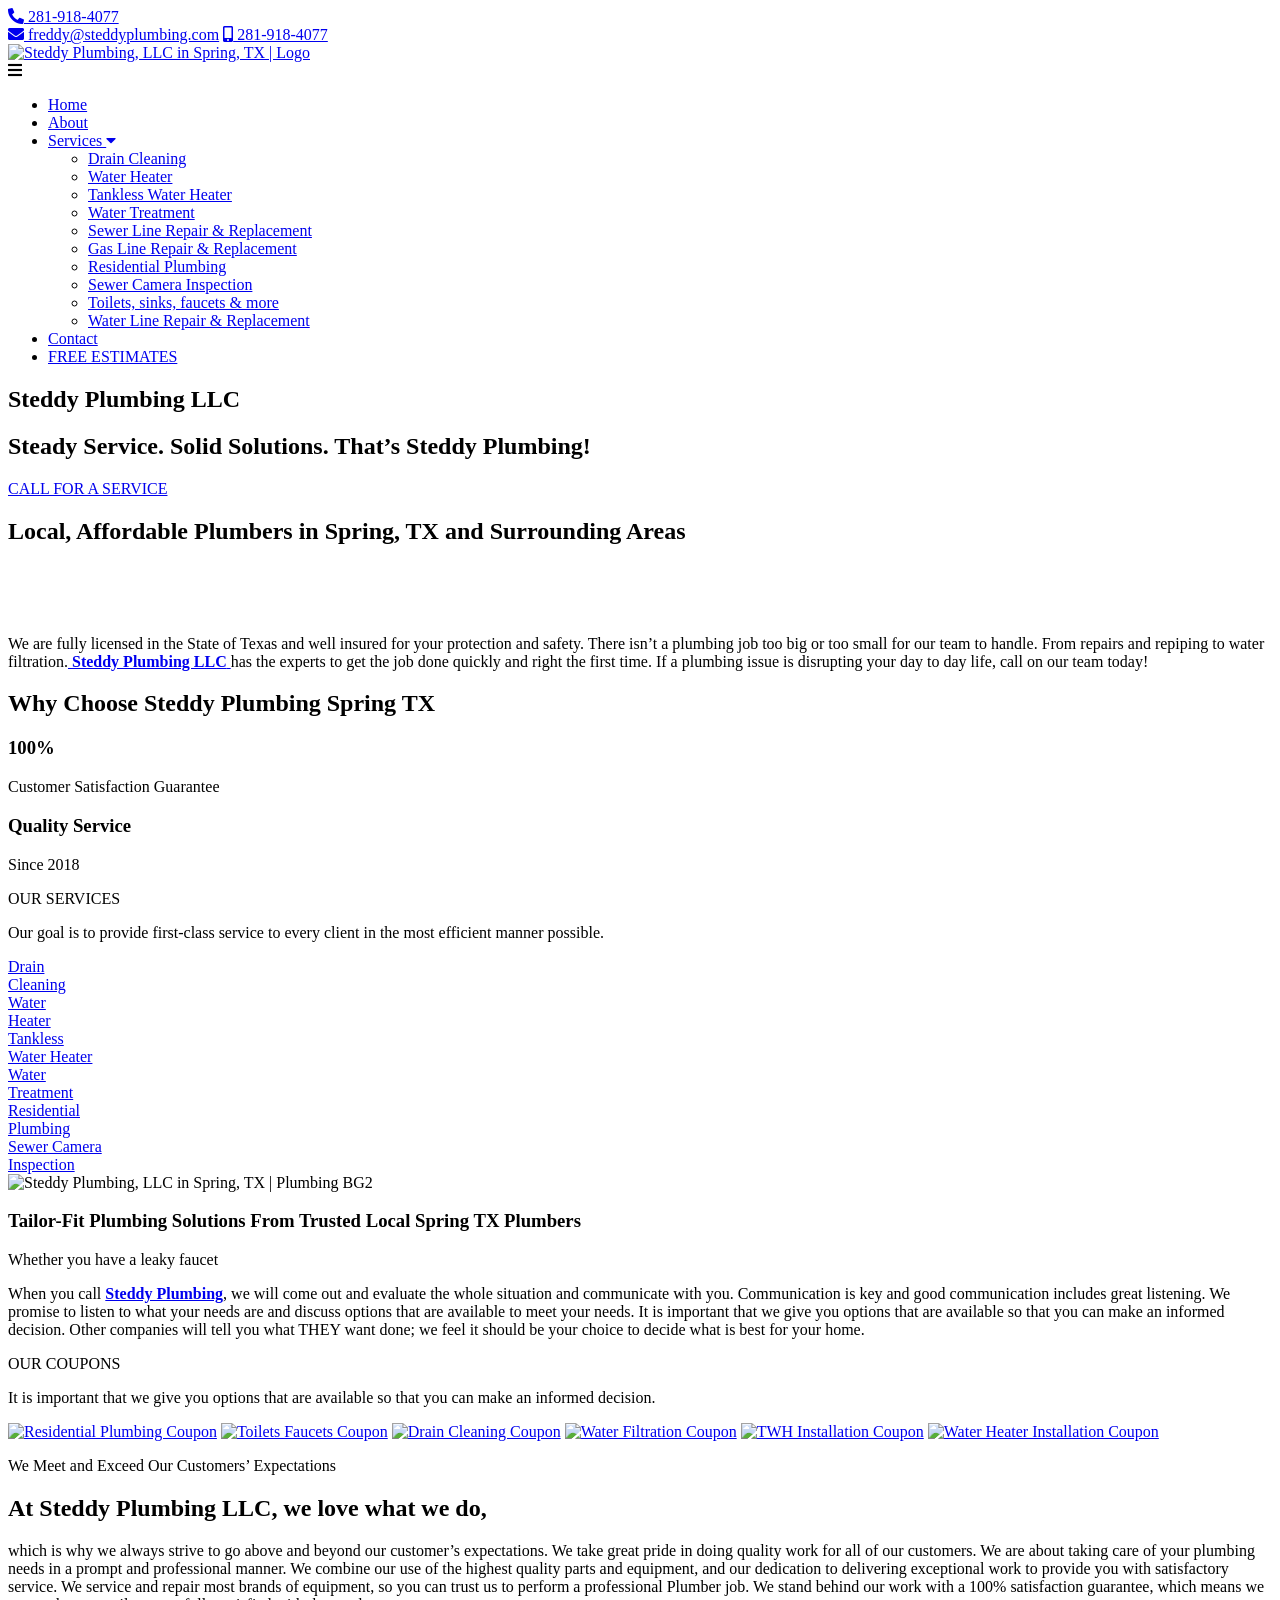
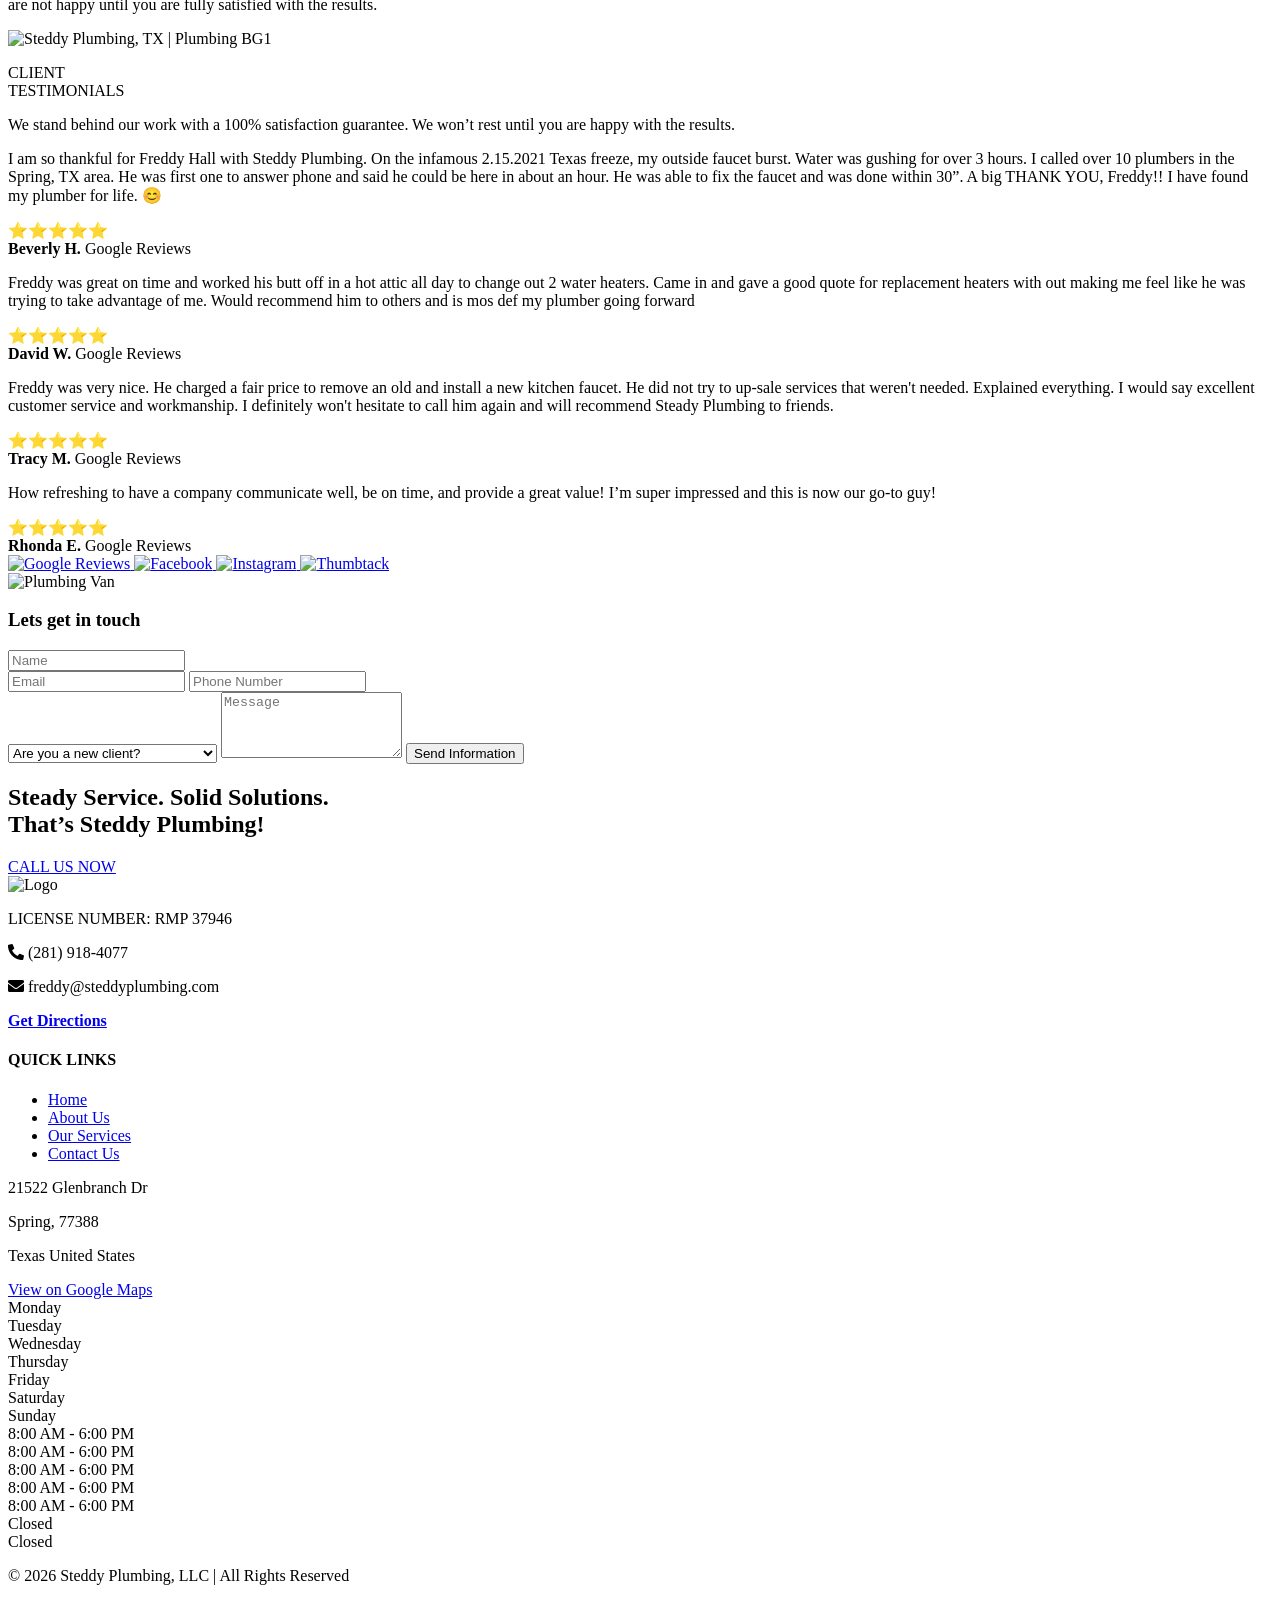
==== commit 114d1405: "Update index.html" ====
--- a/index.html
+++ b/index.html
@@ -6,8 +6,13 @@
     <title>5-Star Plumbers in Spring, TX | Steddy Plumbing, LLC</title>
     
     <!-- Condensed Master Stylesheet -->
-    <link rel="stylesheet" href="style.css">
-    
+    <link rel="stylesheet" href="https://www.steddyplumbing.com/wp-content/uploads/elementor/css/post-5.css?ver=1791310804">
+    <link rel="stylesheet" href="https://www.steddyplumbing.com/wp-content/uploads/elementor/css/post-13.css?ver=1792003611">
+    <link rel="stylesheet" href="https://www.steddyplumbing.com/wp-content/uploads/elementor/css/post-35.css?ver=1791310804">
+    <link rel="stylesheet" href="https://www.steddyplumbing.com/wp-content/uploads/elementor/css/post-244.css?ver=1791845357">
+    <link rel="stylesheet" href="https://www.steddyplumbing.com/wp-content/plugins/elementor/assets/css/frontend.min.css?ver=4.3.3">
+    <link rel="stylesheet" href="https://www.steddyplumbing.com/wp-content/themes/twentytwentyone/style.css?ver=2.9">
+        
     <!-- Fonts & Icons -->
     <link href="https://fonts.googleapis.com/css2?family=Poppins:wght@400;600;700;800&display=swap" rel="stylesheet">
     <link rel="stylesheet" href="https://cdnjs.cloudflare.com/ajax/libs/font-awesome/5.15.3/css/all.min.css">
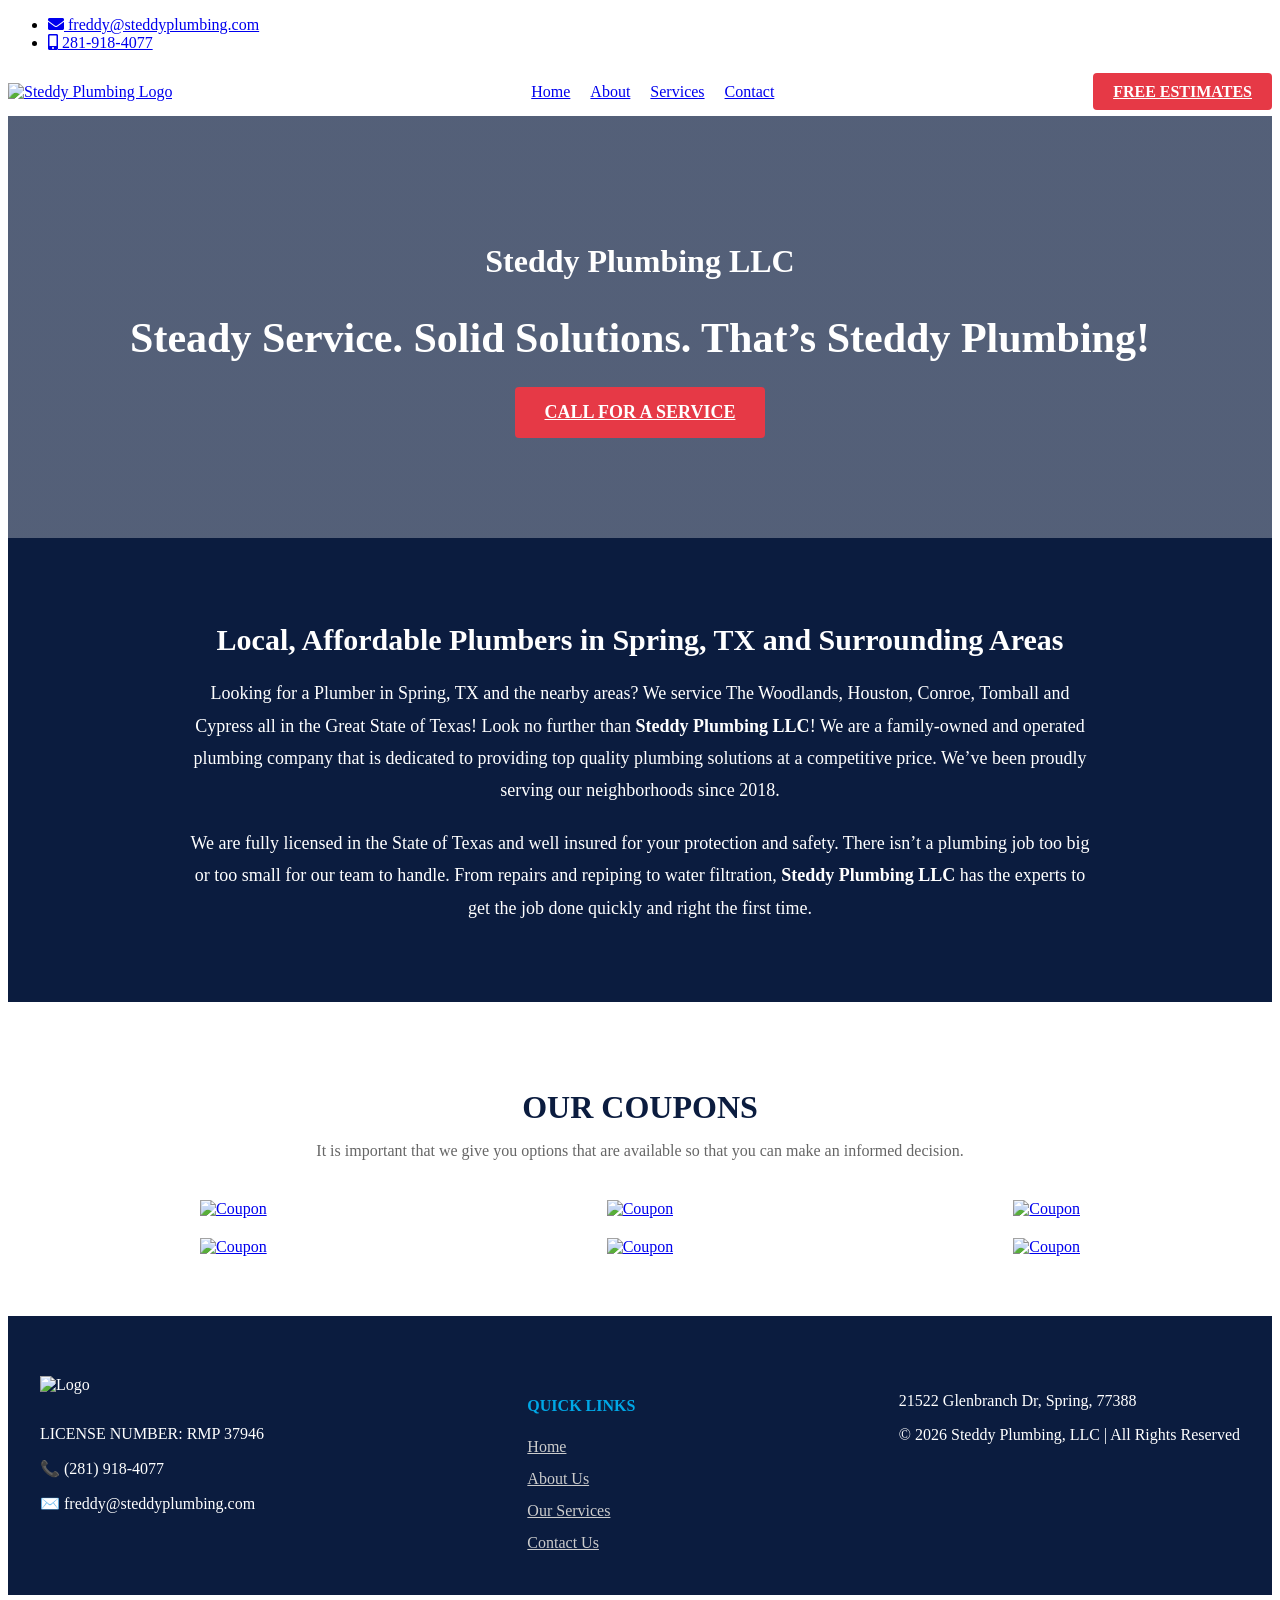
==== commit 1a0ed9ea: "Update index.html" ====
--- a/index.html
+++ b/index.html
@@ -2,291 +2,143 @@
 <html lang="en-US">
 <head>
     <meta charset="UTF-8">
-    <meta name="viewport" content="width=device-width, initial-scale=1.0">
+    <meta name="viewport" content="width=device-width, initial-scale=1.0, viewport-fit=cover">
     <title>5-Star Plumbers in Spring, TX | Steddy Plumbing, LLC</title>
     
-    <!-- Condensed Master Stylesheet -->
-    <link rel="stylesheet" href="https://www.steddyplumbing.com/wp-content/uploads/elementor/css/post-5.css?ver=1791310804">
-    <link rel="stylesheet" href="https://www.steddyplumbing.com/wp-content/uploads/elementor/css/post-13.css?ver=1792003611">
-    <link rel="stylesheet" href="https://www.steddyplumbing.com/wp-content/uploads/elementor/css/post-35.css?ver=1791310804">
-    <link rel="stylesheet" href="https://www.steddyplumbing.com/wp-content/uploads/elementor/css/post-244.css?ver=1791845357">
-    <link rel="stylesheet" href="https://www.steddyplumbing.com/wp-content/plugins/elementor/assets/css/frontend.min.css?ver=4.3.3">
-    <link rel="stylesheet" href="https://www.steddyplumbing.com/wp-content/themes/twentytwentyone/style.css?ver=2.9">
-        
-    <!-- Fonts & Icons -->
-    <link href="https://fonts.googleapis.com/css2?family=Poppins:wght@400;600;700;800&display=swap" rel="stylesheet">
+    <!-- Original Live Stylesheets -->
+    <link rel="stylesheet" href="https://www.steddyplumbing.com/wp-content/themes/twentytwentyone/style.css">
+    <link rel="stylesheet" href="https://www.steddyplumbing.com/wp-content/plugins/elementor/assets/css/frontend.min.css">
+    <link rel="stylesheet" href="https://www.steddyplumbing.com/wp-content/plugins/elementor-pro/assets/css/widget-nav-menu.min.css">
+    <link rel="stylesheet" href="https://www.steddyplumbing.com/wp-content/uploads/elementor/css/post-5.css">
+    <link rel="stylesheet" href="https://www.steddyplumbing.com/wp-content/uploads/elementor/css/post-13.css">
+    <link rel="stylesheet" href="https://www.steddyplumbing.com/wp-content/uploads/elementor/css/post-35.css">
+    <link rel="stylesheet" href="https://www.steddyplumbing.com/wp-content/uploads/elementor/css/post-244.css">
     <link rel="stylesheet" href="https://cdnjs.cloudflare.com/ajax/libs/font-awesome/5.15.3/css/all.min.css">
 </head>
-<body>
+<body class="home wp-singular page-template page-template-elementor_header_footer page page-id-13 custom-background wp-embed-responsive wp-theme-twentytwentyone is-light-theme has-background-white elementor-default elementor-template-full-width">
 
-    <!-- TOP HEADER BAR -->
-    <header class="top-bar">
-        <div class="container top-bar-flex">
-            <div class="top-contact">
-                <a href="tel:2819184077"><i class="fas fa-phone-alt"></i> 281-918-4077</a>
+    <!-- HEADER SECTION -->
+    <header data-elementor-type="header" data-elementor-id="35" class="elementor elementor-35 elementor-location-header">
+        <section class="elementor-section elementor-top-section elementor-section-boxed">
+            <div class="elementor-container elementor-column-gap-default">
+                <div class="elementor-column elementor-col-50 elementor-top-column">
+                    <div class="elementor-widget-wrap"></div>
+                </div>
+                <div class="elementor-column elementor-col-50 elementor-top-column">
+                    <div class="elementor-widget-wrap">
+                        <div class="elementor-widget elementor-widget-icon-list">
+                            <div class="elementor-widget-container">
+                                <ul class="elementor-icon-list-items elementor-inline-items">
+                                    <li class="elementor-icon-list-item elementor-inline-item">
+                                        <a href="mailto:freddy@steddyplumbing.com">
+                                            <span class="elementor-icon-list-icon"><i class="fas fa-envelope"></i></span>
+                                            <span class="elementor-icon-list-text">freddy@steddyplumbing.com</span>
+                                        </a>
+                                    </li>
+                                    <li class="elementor-icon-list-item elementor-inline-item">
+                                        <a href="tel:2819184077">
+                                            <span class="elementor-icon-list-icon"><i class="fas fa-mobile-alt"></i></span>
+                                            <span class="elementor-icon-list-text">281-918-4077</span>
+                                        </a>
+                                    </li>
+                                </ul>
+                            </div>
+                        </div>
+                    </div>
+                </div>
             </div>
-            <div class="top-contact">
-                <a href="mailto:freddy@steddyplumbing.com"><i class="fas fa-envelope"></i> freddy@steddyplumbing.com</a>
-                <a href="tel:2819184077"><i class="fas fa-mobile-alt"></i> 281-918-4077</a>
+        </section>
+
+        <section class="elementor-section elementor-top-section elementor-section-boxed" style="position: sticky; top: 0; z-index: 999; background: #fff;">
+            <div class="elementor-container elementor-column-gap-default" style="display: flex; justify-content: space-between; align-items: center; padding: 15px 0;">
+                <div class="elementor-column">
+                    <a href="index.html">
+                        <img src="https://www.steddyplumbing.com/wp-content/uploads/2022/01/cropped-logo.png" alt="Steddy Plumbing Logo" style="max-height: 60px;">
+                    </a>
+                </div>
+                <div class="elementor-column">
+                    <nav class="elementor-nav-menu--main">
+                        <ul class="elementor-nav-menu" style="list-style: none; display: flex; gap: 20px; align-items: center; margin: 0;">
+                            <li><a href="index.html" class="elementor-item elementor-item-active">Home</a></li>
+                            <li><a href="about.html" class="elementor-item">About</a></li>
+                            <li><a href="services.html" class="elementor-item">Services</a></li>
+                            <li><a href="contact.html" class="elementor-item">Contact</a></li>
+                        </ul>
+                    </nav>
+                </div>
+                <div class="elementor-column">
+                    <a class="elementor-button elementor-size-sm" href="contact.html" style="background: #e63946; color: #fff; padding: 10px 20px; border-radius: 4px; font-weight: bold;">FREE ESTIMATES</a>
+                </div>
             </div>
-        </div>
+        </section>
     </header>
 
-    <!-- MAIN NAVIGATION -->
-    <nav class="main-nav">
-        <div class="container nav-flex">
-            <a href="https://www.steddyplumbing.com">
-                <img src="https://www.steddyplumbing.com/wp-content/uploads/2022/01/cropped-logo.png" alt="Steddy Plumbing, LLC in Spring, TX | Logo" class="site-logo">
-            </a>
+    <!-- HERO SECTION -->
+    <section class="elementor-section elementor-top-section" style="background: linear-gradient(rgba(11,28,63,0.7), rgba(11,28,63,0.7)), url('https://www.steddyplumbing.com/wp-content/uploads/2022/01/Group-560.png') center/cover; color: #fff; text-align: center; padding: 100px 20px;">
+        <div class="elementor-container">
+            <h2 style="font-size: 32px; margin-bottom: 10px;">Steddy Plumbing LLC</h2>
+            <h1 style="font-size: 42px; font-weight: 800; margin-bottom: 25px;">Steady Service. Solid Solutions. That’s Steddy Plumbing!</h1>
+            <a href="tel:2819184077" class="elementor-button" style="background: #e63946; color: #fff; padding: 15px 30px; font-size: 18px; font-weight: bold; border-radius: 4px; display: inline-block;">CALL FOR A SERVICE</a>
+        </div>
+    </section>
+
+    <!-- INTRO SECTION -->
+    <section style="background-color: #0b1c3f; color: #fff; padding: 60px 20px; text-align: center;">
+        <div style="max-width: 900px; margin: 0 auto;">
+            <h2 style="font-size: 30px; margin-bottom: 20px; color: #fff;">Local, Affordable Plumbers in Spring, TX and Surrounding Areas</h2>
+            <p style="font-size: 18px; line-height: 1.8; margin-bottom: 20px;">
+                Looking for a Plumber in Spring, TX and the nearby areas? We service The Woodlands, Houston, Conroe, Tomball and Cypress all in the Great State of Texas! Look no further than <strong>Steddy Plumbing LLC</strong>! We are a family-owned and operated plumbing company that is dedicated to providing top quality plumbing solutions at a competitive price. We’ve been proudly serving our neighborhoods since 2018.
+            </p>
+            <p style="font-size: 18px; line-height: 1.8;">
+                We are fully licensed in the State of Texas and well insured for your protection and safety. There isn’t a plumbing job too big or too small for our team to handle. From repairs and repiping to water filtration, <strong>Steddy Plumbing LLC</strong> has the experts to get the job done quickly and right the first time.
+            </p>
+        </div>
+    </section>
+
+    <!-- COUPONS SECTION -->
+    <section style="padding: 60px 20px; background: #fff; text-align: center;">
+        <div class="elementor-container">
+            <h2 style="color: #0b1c3f; font-size: 32px; margin-bottom: 10px;">OUR COUPONS</h2>
+            <p style="color: #666; margin-bottom: 40px;">It is important that we give you options that are available so that you can make an informed decision.</p>
             
-            <div class="menu-toggle" id="mobile-menu-toggle">
-                <i class="fas fa-bars"></i>
-            </div>
-
-            <ul class="nav-links" id="nav-menu-list">
-                <li><a href="https://www.steddyplumbing.com/" class="active">Home</a></li>
-                <li><a href="https://www.steddyplumbing.com/about/">About</a></li>
-                <li class="dropdown">
-                    <a href="https://www.steddyplumbing.com/services/">Services <i class="fas fa-caret-down"></i></a>
-                    <ul class="sub-menu">
-                        <li><a href="https://www.steddyplumbing.com/services/drain-cleaning-spring-tx/">Drain Cleaning</a></li>
-                        <li><a href="https://www.steddyplumbing.com/services/water-heater-spring-tx/">Water Heater</a></li>
-                        <li><a href="https://www.steddyplumbing.com/services/tankless-water-heater-spring-tx/">Tankless Water Heater</a></li>
-                        <li><a href="https://www.steddyplumbing.com/services/water-treatment-spring-tx/">Water Treatment</a></li>
-                        <li><a href="https://www.steddyplumbing.com/services/sewer-line-repair-replacement-spring-tx/">Sewer Line Repair & Replacement</a></li>
-                        <li><a href="https://www.steddyplumbing.com/services/gas-line-repair-replacement-spring-tx/">Gas Line Repair & Replacement</a></li>
-                        <li><a href="https://www.steddyplumbing.com/services/residential-plumbing-spring-tx/">Residential Plumbing</a></li>
-                        <li><a href="https://www.steddyplumbing.com/services/sewer-camera-inspection-spring-tx/">Sewer Camera Inspection</a></li>
-                        <li><a href="https://www.steddyplumbing.com/services/toilets-sinks-faucets-more-spring-tx/">Toilets, sinks, faucets & more</a></li>
-                        <li><a href="https://www.steddyplumbing.com/services/water-line-repair-replacement-spring-tx/">Water Line Repair & Replacement</a></li>
-                    </ul>
-                </li>
-                <li><a href="https://www.steddyplumbing.com/contact/">Contact</a></li>
-                <li><a href="https://www.steddyplumbing.com/contact/" class="btn-estimate">FREE ESTIMATES</a></li>
-            </ul>
-        </div>
-    </nav>
-
-    <!-- HERO SECTION -->
-    <section class="hero-section">
-        <div class="container hero-flex">
-            <div class="hero-content">
-                <h2>Steddy Plumbing LLC</h2>
-                <h1>Steady Service. Solid Solutions. That’s Steddy Plumbing!</h1>
-                <a href="tel:2819184077" class="btn-red">CALL FOR A SERVICE</a>
+            <div style="display: grid; grid-template-columns: repeat(auto-fit, minmax(300px, 1fr)); gap: 20px; max-width: 1200px; margin: 0 auto;">
+                <a href="tel:2819184077"><img src="https://www.steddyplumbing.com/wp-content/uploads/2022/01/coupons-1.png" alt="Coupon"></a>
+                <a href="tel:2819184077"><img src="https://www.steddyplumbing.com/wp-content/uploads/2022/01/coupons-10.png" alt="Coupon"></a>
+                <a href="tel:2819184077"><img src="https://www.steddyplumbing.com/wp-content/uploads/2022/01/coupons-9.png" alt="Coupon"></a>
+                <a href="tel:2819184077"><img src="https://www.steddyplumbing.com/wp-content/uploads/2022/01/coupons-8.png" alt="Coupon"></a>
+                <a href="tel:2819184077"><img src="https://www.steddyplumbing.com/wp-content/uploads/2022/01/coupons-6.png" alt="Coupon"></a>
+                <a href="tel:2819184077"><img src="https://www.steddyplumbing.com/wp-content/uploads/2022/01/coupons-3.png" alt="Coupon"></a>
             </div>
         </div>
     </section>
 
-    <!-- ABOUT INTRO SECTION -->
-    <section class="section-padding intro-section">
-        <div class="container intro-flex">
-            <div class="intro-text-box">
-                <h2>Local, Affordable Plumbers in Spring, TX and Surrounding Areas</h2>
-                <p><span style="color: #ffffff;">Looking for a <a style="color: #ffffff;" href="https://www.steddyplumbing.com/">Plumber in Spring, TX</a> and the nearby areas? We service The Woodlands, Houston, Conroe, Tomball and Cypress all in the Great State of Texas! Look no further than <a style="color: #ffffff;" href="https://www.steddyplumbing.com/"><strong>Steddy Plumbing LLC</strong></a>! We are a family-owned and operated plumbing company that is dedicated to providing top quality plumbing solutions at a competitive price. We’ve been proudly serving our neighborhoods since 2018.</span></p>
-                <p>We are fully licensed in the State of Texas and well insured for your protection and safety. There isn’t a plumbing job too big or too small for our team to handle. From repairs and repiping to water filtration.<a href="https://www.steddyplumbing.com/"><strong> Steddy Plumbing LLC</strong> </a>has the experts to get the job done quickly and right the first time. If a plumbing issue is disrupting your day to day life, call on our team today!</p>
-            </div>
-        </div>
-    </section>
-
-    <!-- WHY CHOOSE US SECTION -->
-    <section class="section-padding why-us-section">
-        <div class="container why-grid">
+    <!-- FOOTER -->
+    <footer style="background-color: #0b1c3f; color: #fff; padding: 60px 20px 20px 20px;">
+        <div style="max-width: 1200px; margin: 0 auto; display: flex; justify-content: space-between; flex-wrap: wrap; gap: 30px;">
             <div>
-                <h2>Why Choose Steddy Plumbing Spring TX</h2>
-            </div>
-            <div class="feature-box">
-                <h3>100%</h3>
-                <p>Customer Satisfaction Guarantee</p>
-            </div>
-            <div class="feature-box">
-                <h3>Quality Service</h3>
-                <p>Since 2018</p>
-            </div>
-        </div>
-    </section>
-
-    <!-- SERVICES HEADER -->
-    <section class="services-header-section">
-        <div class="container text-center">
-            <p class="subtitle-tag">OUR SERVICES</p>
-            <p class="main-desc">Our goal is to provide first-class service to every client in the most efficient manner possible.</p>
-        </div>
-    </section>
-
-    <!-- SERVICES GRID -->
-    <section class="services-grid-section">
-        <div class="container services-grid">
-            <div class="service-card"><a href="https://www.steddyplumbing.com/services/drain-cleaning-spring-tx/">Drain<br>Cleaning</a></div>
-            <div class="service-card"><a href="https://www.steddyplumbing.com/services/water-heater-spring-tx/">Water<br>Heater</a></div>
-            <div class="service-card"><a href="https://www.steddyplumbing.com/services/tankless-water-heater-spring-tx/">Tankless<br>Water Heater</a></div>
-            <div class="service-card"><a href="https://www.steddyplumbing.com/services/water-treatment-spring-tx/">Water<br>Treatment</a></div>
-            <div class="service-card"><a href="https://www.steddyplumbing.com/services/residential-plumbing-spring-tx/">Residential<br>Plumbing</a></div>
-            <div class="service-card"><a href="https://www.steddyplumbing.com/services/sewer-camera-inspection-spring-tx/">Sewer Camera<br>Inspection</a></div>
-        </div>
-    </section>
-
-    <!-- TAILOR FIT SOLUTIONS -->
-    <section class="section-padding solution-section">
-        <div class="container solution-flex">
-            <div class="solution-img">
-                <img src="https://www.steddyplumbing.com/wp-content/uploads/2022/01/Group-555.png" alt="Steddy Plumbing, LLC in Spring, TX | Plumbing BG2">
-            </div>
-            <div class="solution-text">
-                <h3>Tailor-Fit Plumbing Solutions From Trusted Local Spring TX Plumbers</h3>
-                <p class="highlight-title">Whether you have a leaky faucet</p>
-                <p>When you call <a href="https://www.steddyplumbing.com/"><strong>Steddy Plumbing</strong></a>, we will come out and evaluate the whole situation and communicate with you. Communication is key and good communication includes great listening. We promise to listen to what your needs are and discuss options that are available to meet your needs. It is important that we give you options that are available so that you can make an informed decision. Other companies will tell you what THEY want done; we feel it should be your choice to decide what is best for your home.</p>
-            </div>
-        </div>
-    </section>
-
-    <!-- COUPONS SECTION -->
-    <section class="section-padding coupons-section">
-        <div class="container text-center">
-            <p class="subtitle-tag">OUR COUPONS</p>
-            <p class="coupon-subtext">It is important that we give you options that are available so that you can make an informed decision.</p>
-            
-            <div class="coupons-grid">
-                <a href="tel:2819184077"><img src="https://www.steddyplumbing.com/wp-content/uploads/2022/01/coupons-1.png" alt="Residential Plumbing Coupon"></a>
-                <a href="tel:2819184077"><img src="https://www.steddyplumbing.com/wp-content/uploads/2022/01/coupons-10.png" alt="Toilets Faucets Coupon"></a>
-                <a href="tel:2819184077"><img src="https://www.steddyplumbing.com/wp-content/uploads/2022/01/coupons-9.png" alt="Drain Cleaning Coupon"></a>
-                <a href="tel:2819184077"><img src="https://www.steddyplumbing.com/wp-content/uploads/2022/01/coupons-8.png" alt="Water Filtration Coupon"></a>
-                <a href="tel:2819184077"><img src="https://www.steddyplumbing.com/wp-content/uploads/2022/01/coupons-6.png" alt="TWH Installation Coupon"></a>
-                <a href="tel:2819184077"><img src="https://www.steddyplumbing.com/wp-content/uploads/2022/01/coupons-3.png" alt="Water Heater Installation Coupon"></a>
-            </div>
-        </div>
-    </section>
-
-    <!-- EXPECTATIONS SECTION -->
-    <section class="section-padding expectations-section">
-        <div class="container expectations-flex">
-            <div>
-                <p class="subtitle-tag">We Meet and Exceed Our Customers’ Expectations</p>
-                <h2>At Steddy Plumbing LLC, we love what we do,</h2>
-                <p>which is why we always strive to go above and beyond our customer’s expectations. We take great pride in doing quality work for all of our customers. We are about taking care of your plumbing needs in a prompt and professional manner. We combine our use of the highest quality parts and equipment, and our dedication to delivering exceptional work to provide you with satisfactory service. We service and repair most brands of equipment, so you can trust us to perform a professional Plumber job. We stand behind our work with a 100% satisfaction guarantee, which means we are not happy until you are fully satisfied with the results.</p>
+                <img src="https://www.steddyplumbing.com/wp-content/uploads/2022/01/f47369d6-a2ab-46c4-be54-1a99d7d4155a-1024x318.png" alt="Logo" style="max-height: 50px; margin-bottom: 15px;">
+                <p>LICENSE NUMBER: RMP 37946</p>
+                <p>📞 (281) 918-4077</p>
+                <p>✉️ freddy@steddyplumbing.com</p>
             </div>
             <div>
-                <img src="https://www.steddyplumbing.com/wp-content/uploads/2022/01/Group-560.png" alt="Steddy Plumbing, TX | Plumbing BG1">
-            </div>
-        </div>
-    </section>
-
-    <!-- TESTIMONIALS -->
-    <section class="section-padding testimonials-section">
-        <div class="container testimonials-flex">
-            <div>
-                <p class="subtitle-tag">CLIENT<br>TESTIMONIALS</p>
-                <p>We stand behind our work with a 100% satisfaction guarantee. We won’t rest until you are happy with the results.</p>
-            </div>
-            <div class="testimonial-slider-wrapper">
-                <div class="testimonial-box active">
-                    <p>I am so thankful for Freddy Hall with Steddy Plumbing. On the infamous 2.15.2021 Texas freeze, my outside faucet burst. Water was gushing for over 3 hours. I called over 10 plumbers in the Spring, TX area. He was first one to answer phone and said he could be here in about an hour. He was able to fix the faucet and was done within 30”. A big THANK YOU, Freddy!! I have found my plumber for life. 😊</p>
-                    <strong>⭐⭐⭐⭐⭐<br>Beverly H.</strong> <span>Google Reviews</span>
-                </div>
-                <div class="testimonial-box">
-                    <p>Freddy was great on time and worked his butt off in a hot attic all day to change out 2 water heaters. Came in and gave a good quote for replacement heaters with out making me feel like he was trying to take advantage of me. Would recommend him to others and is mos def my plumber going forward</p>
-                    <strong>⭐⭐⭐⭐⭐<br>David W.</strong> <span>Google Reviews</span>
-                </div>
-                <div class="testimonial-box">
-                    <p>Freddy was very nice. He charged a fair price to remove an old and install a new kitchen faucet. He did not try to up-sale services that weren't needed. Explained everything. I would say excellent customer service and workmanship. I definitely won't hesitate to call him again and will recommend Steady Plumbing to friends.</p>
-                    <strong>⭐⭐⭐⭐⭐<br>Tracy M.</strong> <span>Google Reviews</span>
-                </div>
-                <div class="testimonial-box">
-                    <p>How refreshing to have a company communicate well, be on time, and provide a great value! I’m super impressed and this is now our go-to guy!</p>
-                    <strong>⭐⭐⭐⭐⭐<br>Rhonda E.</strong> <span>Google Reviews</span>
-                </div>
-            </div>
-        </div>
-    </section>
-
-    <!-- SOCIAL BUTTONS -->
-    <section class="social-bar">
-        <div class="container social-flex">
-            <a href="https://www.google.com/maps/place/Steddy+Plumbing,+LLC/@29.9720664,-95.7467171,10z..." target="_blank">
-                <img src="https://www.steddyplumbing.com/wp-content/uploads/2022/01/Group-87.png" alt="Google Reviews">
-            </a>
-            <a href="https://www.facebook.com/Steddyplumbing" target="_blank">
-                <img src="https://www.steddyplumbing.com/wp-content/uploads/2022/01/fb.png" alt="Facebook">
-            </a>
-            <a href="https://www.instagram.com/steddy_plumbing/" target="_blank">
-                <img src="https://www.steddyplumbing.com/wp-content/uploads/2022/01/72-722799_instagram-button-follow-us-on-instagram-logo-png.png" alt="Instagram">
-            </a>
-            <a href="https://www.thumbtack.com/tx/spring/water-heater-installation/steddy-plumbing/service/..." target="_blank">
-                <img src="https://www.steddyplumbing.com/wp-content/uploads/2022/01/thumbtack.png" alt="Thumbtack">
-            </a>
-        </div>
-    </section>
-
-    <!-- CONTACT FORM & VAN SECTION -->
-    <section class="section-padding contact-banner">
-        <div class="container contact-flex">
-            <div>
-                <img src="https://www.steddyplumbing.com/wp-content/uploads/2022/01/59593_-_Steddy_Plumbing_Logo-01-copy-1.png" alt="Plumbing Van">
-            </div>
-            <div class="form-wrapper">
-                <h3>Lets get in touch</h3>
-                <form class="clean-form" method="post">
-                    <input type="text" name="name" placeholder="Name" required>
-                    <div class="form-row">
-                        <input type="email" name="email" placeholder="Email" required>
-                        <input type="tel" name="phone" placeholder="Phone Number">
-                    </div>
-                    <select name="client_type">
-                        <option value="Are you a new client?">Are you a new client?</option>
-                        <option value="Yes, I am a new potential client.">Yes, I am a new potential client.</option>
-                        <option value="No, I am an existing client.">No, I am an existing client.</option>
-                        <option value="I am neither.">I am neither.</option>
-                    </select>
-                    <textarea name="message" rows="4" placeholder="Message"></textarea>
-                    <button type="submit" class="btn-red">Send Information</button>
-                </form>
-            </div>
-        </div>
-    </section>
-
-    <!-- FOOTER CALLOUT -->
-    <footer class="main-footer">
-        <div class="container footer-top-flex">
-            <h2>Steady Service. Solid Solutions.<br>That’s Steddy Plumbing!</h2>
-            <a href="tel:2819184077" class="btn-red">CALL US NOW</a>
-        </div>
-        <div class="container footer-grid">
-            <div>
-                <img src="https://www.steddyplumbing.com/wp-content/uploads/2022/01/f47369d6-a2ab-46c4-be54-1a99d7d4155a-1024x318.png" alt="Logo" class="footer-logo">
-                <p>LICENSE NUMBER: RMP 37946</p>
-                <p><i class="fas fa-phone-alt"></i> (281) 918-4077</p>
-                <p><i class="fas fa-envelope"></i> freddy@steddyplumbing.com</p>
-                <a href="https://www.google.com/maps..." target="_blank"><b>Get Directions</b></a>
-            </div>
-            <div>
-                <h4>QUICK LINKS</h4>
-                <ul>
-                    <li><a href="https://www.steddyplumbing.com/">Home</a></li>
-                    <li><a href="https://www.steddyplumbing.com/about/">About Us</a></li>
-                    <li><a href="https://www.steddyplumbing.com/services/">Our Services</a></li>
-                    <li><a href="https://www.steddyplumbing.com/contact/">Contact Us</a></li>
+                <h4 style="color: #00A8E7; margin-bottom: 15px;">QUICK LINKS</h4>
+                <ul style="list-style: none; padding: 0; line-height: 2;">
+                    <li><a href="index.html" style="color: #ccc;">Home</a></li>
+                    <li><a href="about.html" style="color: #ccc;">About Us</a></li>
+                    <li><a href="services.html" style="color: #ccc;">Our Services</a></li>
+                    <li><a href="contact.html" style="color: #ccc;">Contact Us</a></li>
                 </ul>
             </div>
             <div>
-                <p>21522 Glenbranch Dr</p>
-                <p>Spring, 77388</p>
-                <p>Texas United States</p>
-                <a href="https://www.google.com/maps/search/?api=1&query=30.076960,-95.464060" target="_blank">View on Google Maps</a>
-                <div class="hours-grid">
-                    <div>Monday<br>Tuesday<br>Wednesday<br>Thursday<br>Friday<br>Saturday<br>Sunday</div>
-                    <div>8:00 AM - 6:00 PM<br>8:00 AM - 6:00 PM<br>8:00 AM - 6:00 PM<br>8:00 AM - 6:00 PM<br>8:00 AM - 6:00 PM<br>Closed<br>Closed</div>
-                </div>
-            </div>
-        </div>
-        <div class="footer-bottom">
-            <div class="container footer-bottom-flex">
+                <p>21522 Glenbranch Dr, Spring, 77388</p>
                 <p>© 2026 Steddy Plumbing, LLC | All Rights Reserved</p>
-                <a href="https://www.steddyplumbing.com/privacy-policy/">Privacy Policy | Site By Strictly Plumbers</a>
             </div>
         </div>
     </footer>
 
-    <!-- Condensed Master Script File -->
-    <script src="script.js"></script>
+    <!-- Elementor & jQuery Scripts -->
+    <script src="https://www.steddyplumbing.com/wp-includes/js/jquery/jquery.min.js"></script>
+    <script src="https://www.steddyplumbing.com/wp-content/plugins/elementor/assets/js/frontend.min.js"></script>
 </body>
 </html>
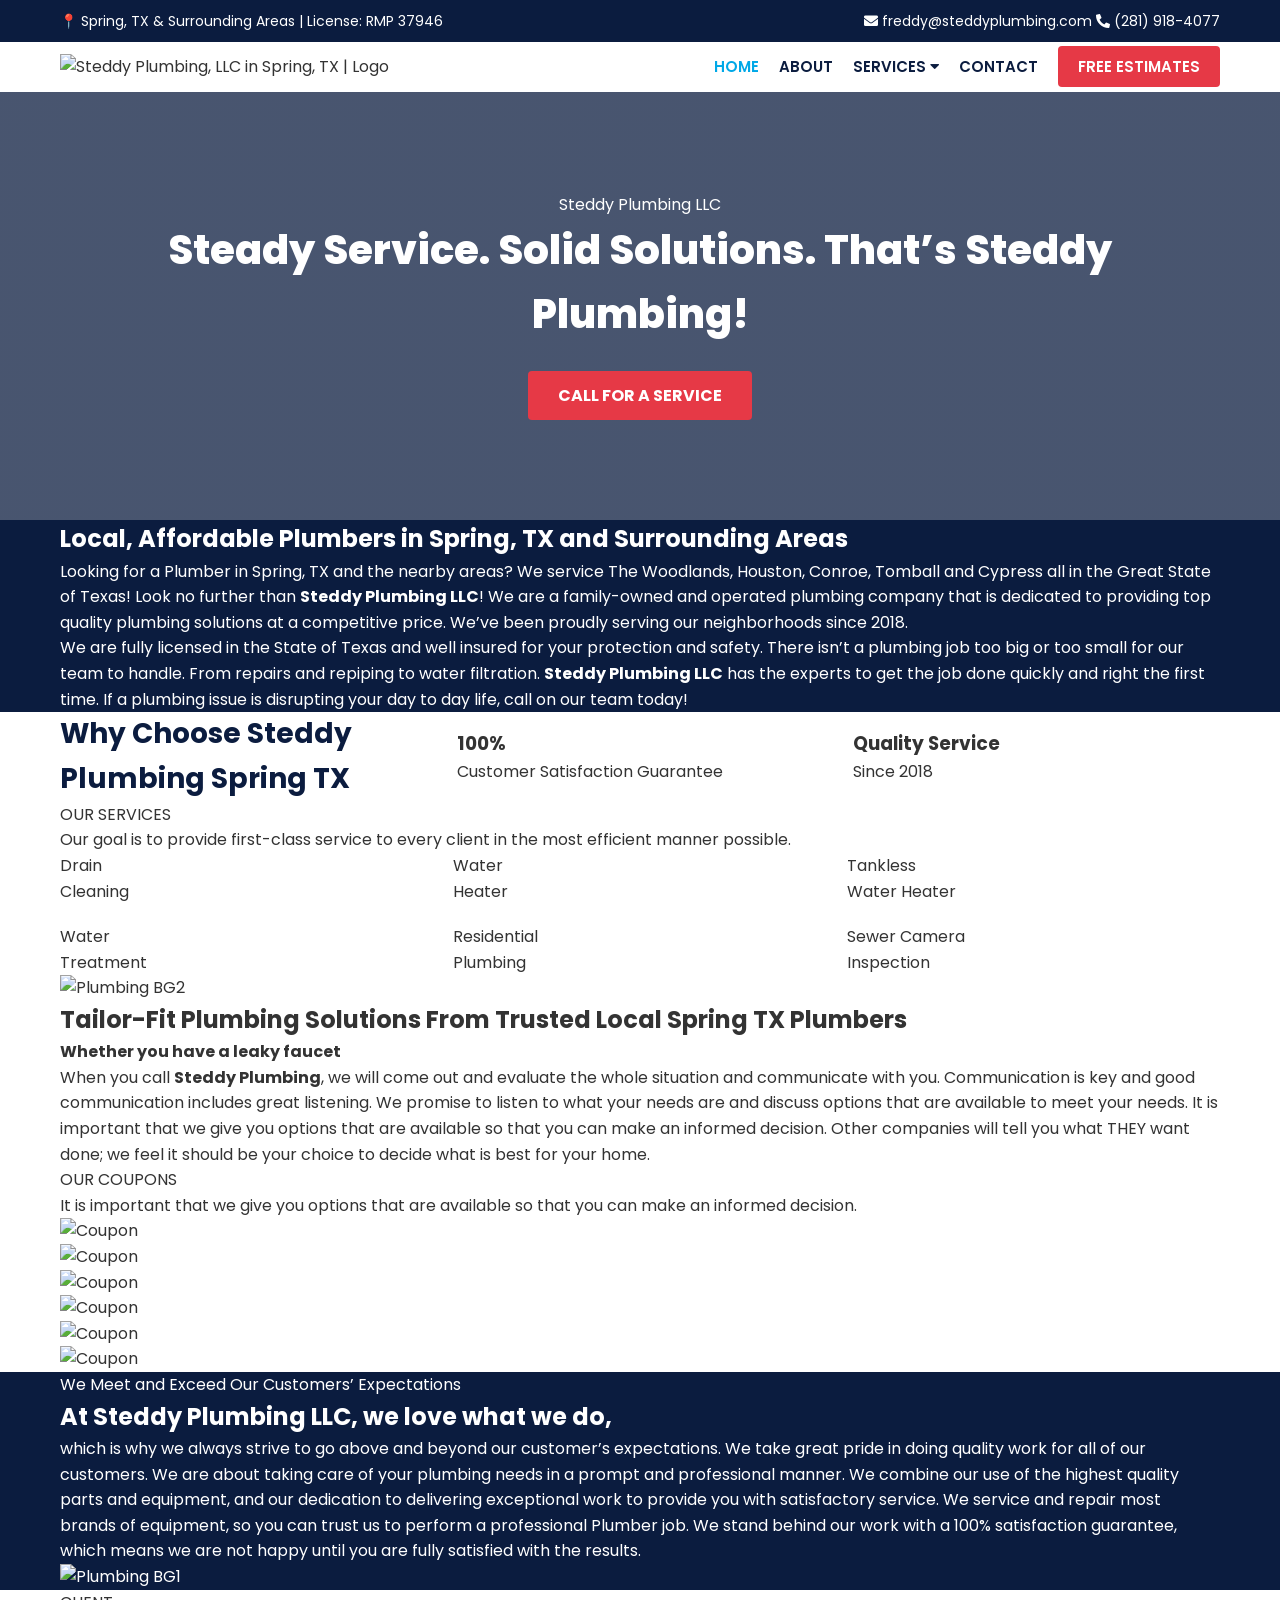
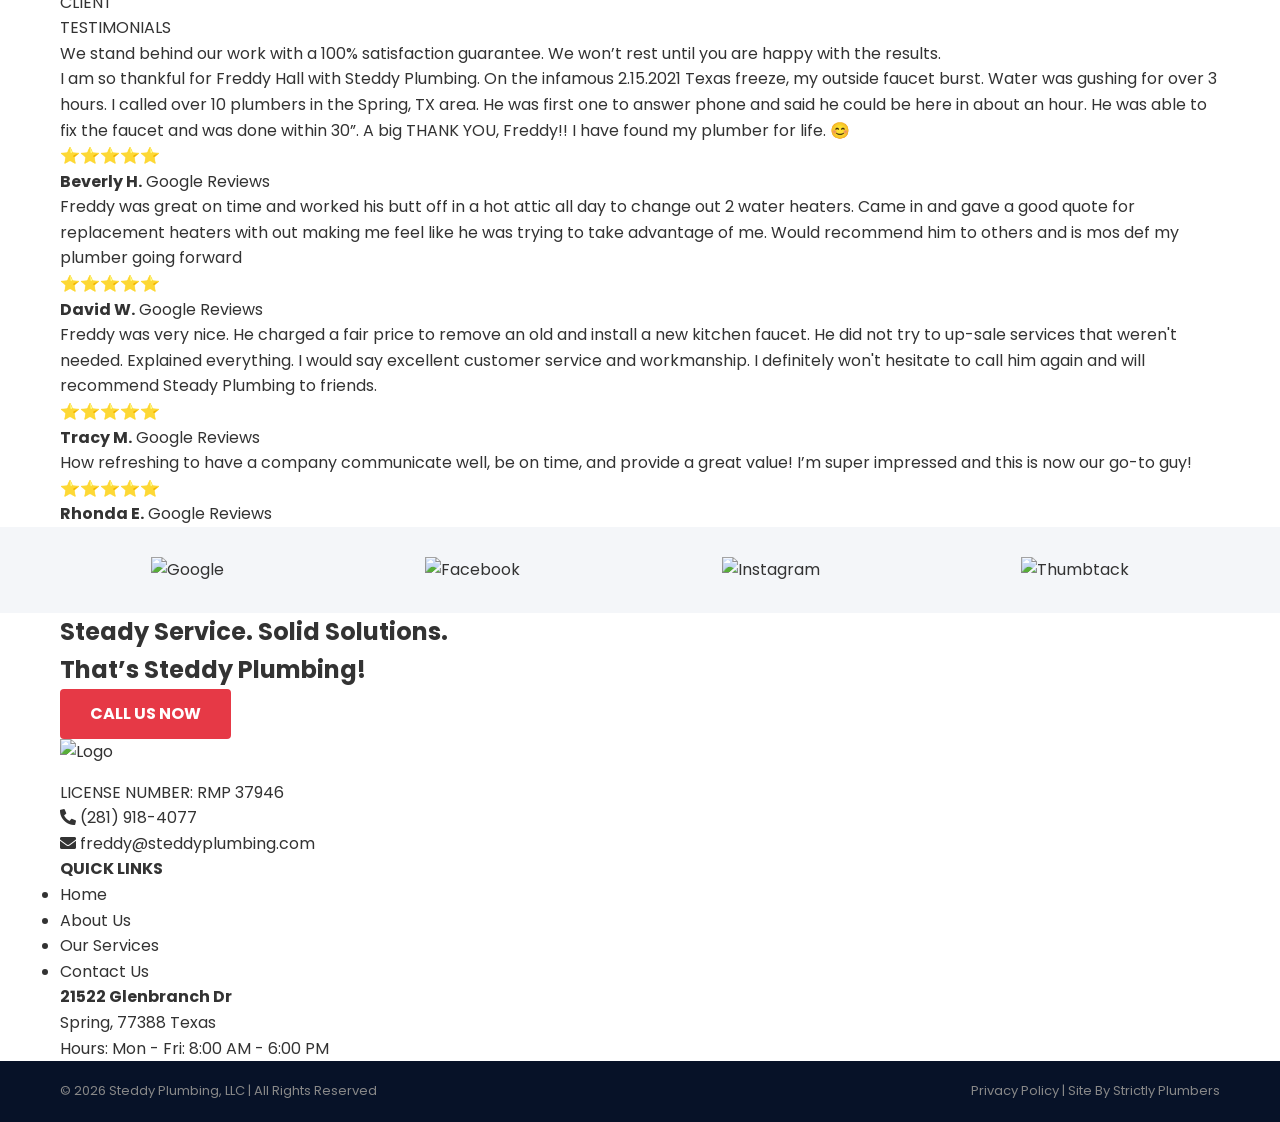
==== commit 209d7da5: "Update index.html" ====
--- a/index.html
+++ b/index.html
@@ -2,106 +2,135 @@
 <html lang="en-US">
 <head>
     <meta charset="UTF-8">
-    <meta name="viewport" content="width=device-width, initial-scale=1.0, viewport-fit=cover">
+    <meta name="viewport" content="width=device-width, initial-scale=1.0">
     <title>5-Star Plumbers in Spring, TX | Steddy Plumbing, LLC</title>
     
-    <!-- Original Live Stylesheets -->
-    <link rel="stylesheet" href="https://www.steddyplumbing.com/wp-content/themes/twentytwentyone/style.css">
-    <link rel="stylesheet" href="https://www.steddyplumbing.com/wp-content/plugins/elementor/assets/css/frontend.min.css">
-    <link rel="stylesheet" href="https://www.steddyplumbing.com/wp-content/plugins/elementor-pro/assets/css/widget-nav-menu.min.css">
-    <link rel="stylesheet" href="https://www.steddyplumbing.com/wp-content/uploads/elementor/css/post-5.css">
-    <link rel="stylesheet" href="https://www.steddyplumbing.com/wp-content/uploads/elementor/css/post-13.css">
-    <link rel="stylesheet" href="https://www.steddyplumbing.com/wp-content/uploads/elementor/css/post-35.css">
-    <link rel="stylesheet" href="https://www.steddyplumbing.com/wp-content/uploads/elementor/css/post-244.css">
+    <!-- Master Stylesheet & Fonts -->
+    <link rel="stylesheet" href="style.css">
+    <link href="https://fonts.googleapis.com/css2?family=Poppins:wght@400;600;700;800&display=swap" rel="stylesheet">
     <link rel="stylesheet" href="https://cdnjs.cloudflare.com/ajax/libs/font-awesome/5.15.3/css/all.min.css">
 </head>
-<body class="home wp-singular page-template page-template-elementor_header_footer page page-id-13 custom-background wp-embed-responsive wp-theme-twentytwentyone is-light-theme has-background-white elementor-default elementor-template-full-width">
-
-    <!-- HEADER SECTION -->
-    <header data-elementor-type="header" data-elementor-id="35" class="elementor elementor-35 elementor-location-header">
-        <section class="elementor-section elementor-top-section elementor-section-boxed">
-            <div class="elementor-container elementor-column-gap-default">
-                <div class="elementor-column elementor-col-50 elementor-top-column">
-                    <div class="elementor-widget-wrap"></div>
-                </div>
-                <div class="elementor-column elementor-col-50 elementor-top-column">
-                    <div class="elementor-widget-wrap">
-                        <div class="elementor-widget elementor-widget-icon-list">
-                            <div class="elementor-widget-container">
-                                <ul class="elementor-icon-list-items elementor-inline-items">
-                                    <li class="elementor-icon-list-item elementor-inline-item">
-                                        <a href="mailto:freddy@steddyplumbing.com">
-                                            <span class="elementor-icon-list-icon"><i class="fas fa-envelope"></i></span>
-                                            <span class="elementor-icon-list-text">freddy@steddyplumbing.com</span>
-                                        </a>
-                                    </li>
-                                    <li class="elementor-icon-list-item elementor-inline-item">
-                                        <a href="tel:2819184077">
-                                            <span class="elementor-icon-list-icon"><i class="fas fa-mobile-alt"></i></span>
-                                            <span class="elementor-icon-list-text">281-918-4077</span>
-                                        </a>
-                                    </li>
-                                </ul>
-                            </div>
-                        </div>
-                    </div>
-                </div>
-            </div>
-        </section>
-
-        <section class="elementor-section elementor-top-section elementor-section-boxed" style="position: sticky; top: 0; z-index: 999; background: #fff;">
-            <div class="elementor-container elementor-column-gap-default" style="display: flex; justify-content: space-between; align-items: center; padding: 15px 0;">
-                <div class="elementor-column">
-                    <a href="index.html">
-                        <img src="https://www.steddyplumbing.com/wp-content/uploads/2022/01/cropped-logo.png" alt="Steddy Plumbing Logo" style="max-height: 60px;">
-                    </a>
-                </div>
-                <div class="elementor-column">
-                    <nav class="elementor-nav-menu--main">
-                        <ul class="elementor-nav-menu" style="list-style: none; display: flex; gap: 20px; align-items: center; margin: 0;">
-                            <li><a href="index.html" class="elementor-item elementor-item-active">Home</a></li>
-                            <li><a href="about.html" class="elementor-item">About</a></li>
-                            <li><a href="services.html" class="elementor-item">Services</a></li>
-                            <li><a href="contact.html" class="elementor-item">Contact</a></li>
+<body>
+
+    <!-- TOP BAR -->
+    <div class="top-bar">
+        <div class="container top-bar-flex">
+            <div>📍 Spring, TX & Surrounding Areas | License: RMP 37946</div>
+            <div class="top-contacts">
+                <a href="mailto:freddy@steddyplumbing.com"><i class="fas fa-envelope"></i> freddy@steddyplumbing.com</a>
+                <a href="tel:2819184077"><i class="fas fa-phone-alt"></i> (281) 918-4077</a>
+            </div>
+        </div>
+    </div>
+
+    <!-- MAIN NAVIGATION & HEADER -->
+    <header class="main-header">
+        <div class="container nav-flex">
+            <a href="index.html">
+                <img src="https://www.steddyplumbing.com/wp-content/uploads/2022/01/cropped-logo.png" alt="Steddy Plumbing, LLC in Spring, TX | Logo" class="brand-logo">
+            </a>
+
+            <div class="menu-toggle" id="mobile-menu-toggle">
+                <i class="fas fa-bars"></i>
+            </div>
+
+            <nav>
+                <ul class="nav-links" id="nav-menu-list">
+                    <li><a href="index.html" class="active">Home</a></li>
+                    <li><a href="about.html">About</a></li>
+                    <li class="dropdown">
+                        <a href="services.html">Services <i class="fas fa-caret-down"></i></a>
+                        <ul class="sub-menu">
+                            <li><a href="services.html">Drain Cleaning</a></li>
+                            <li><a href="services.html">Water Heater</a></li>
+                            <li><a href="services.html">Tankless Water Heater</a></li>
+                            <li><a href="services.html">Water Treatment</a></li>
+                            <li><a href="services.html">Sewer Line Repair & Replacement</a></li>
+                            <li><a href="services.html">Gas Line Repair & Replacement</a></li>
+                            <li><a href="services.html">Residential Plumbing</a></li>
+                            <li><a href="services.html">Sewer Camera Inspection</a></li>
+                            <li><a href="services.html">Toilets, sinks, faucets & more</a></li>
+                            <li><a href="services.html">Water Line Repair & Replacement</a></li>
                         </ul>
-                    </nav>
-                </div>
-                <div class="elementor-column">
-                    <a class="elementor-button elementor-size-sm" href="contact.html" style="background: #e63946; color: #fff; padding: 10px 20px; border-radius: 4px; font-weight: bold;">FREE ESTIMATES</a>
-                </div>
-            </div>
-        </section>
+                    </li>
+                    <li><a href="contact.html">Contact</a></li>
+                    <li><a href="contact.html" class="btn-estimate">FREE ESTIMATES</a></li>
+                </ul>
+            </nav>
+        </div>
     </header>
 
     <!-- HERO SECTION -->
-    <section class="elementor-section elementor-top-section" style="background: linear-gradient(rgba(11,28,63,0.7), rgba(11,28,63,0.7)), url('https://www.steddyplumbing.com/wp-content/uploads/2022/01/Group-560.png') center/cover; color: #fff; text-align: center; padding: 100px 20px;">
-        <div class="elementor-container">
-            <h2 style="font-size: 32px; margin-bottom: 10px;">Steddy Plumbing LLC</h2>
-            <h1 style="font-size: 42px; font-weight: 800; margin-bottom: 25px;">Steady Service. Solid Solutions. That’s Steddy Plumbing!</h1>
-            <a href="tel:2819184077" class="elementor-button" style="background: #e63946; color: #fff; padding: 15px 30px; font-size: 18px; font-weight: bold; border-radius: 4px; display: inline-block;">CALL FOR A SERVICE</a>
+    <section class="hero-section">
+        <div class="container hero-content">
+            <p class="hero-sub">Steddy Plumbing LLC</p>
+            <h1>Steady Service. Solid Solutions. That’s Steddy Plumbing!</h1>
+            <a href="tel:2819184077" class="btn-red">CALL FOR A SERVICE</a>
         </div>
     </section>
 
     <!-- INTRO SECTION -->
-    <section style="background-color: #0b1c3f; color: #fff; padding: 60px 20px; text-align: center;">
-        <div style="max-width: 900px; margin: 0 auto;">
-            <h2 style="font-size: 30px; margin-bottom: 20px; color: #fff;">Local, Affordable Plumbers in Spring, TX and Surrounding Areas</h2>
-            <p style="font-size: 18px; line-height: 1.8; margin-bottom: 20px;">
-                Looking for a Plumber in Spring, TX and the nearby areas? We service The Woodlands, Houston, Conroe, Tomball and Cypress all in the Great State of Texas! Look no further than <strong>Steddy Plumbing LLC</strong>! We are a family-owned and operated plumbing company that is dedicated to providing top quality plumbing solutions at a competitive price. We’ve been proudly serving our neighborhoods since 2018.
-            </p>
-            <p style="font-size: 18px; line-height: 1.8;">
-                We are fully licensed in the State of Texas and well insured for your protection and safety. There isn’t a plumbing job too big or too small for our team to handle. From repairs and repiping to water filtration, <strong>Steddy Plumbing LLC</strong> has the experts to get the job done quickly and right the first time.
-            </p>
-        </div>
-    </section>
-
-    <!-- COUPONS SECTION -->
-    <section style="padding: 60px 20px; background: #fff; text-align: center;">
-        <div class="elementor-container">
-            <h2 style="color: #0b1c3f; font-size: 32px; margin-bottom: 10px;">OUR COUPONS</h2>
-            <p style="color: #666; margin-bottom: 40px;">It is important that we give you options that are available so that you can make an informed decision.</p>
+    <section class="intro-section">
+        <div class="container intro-container">
+            <h2>Local, Affordable Plumbers in Spring, TX and Surrounding Areas</h2>
+            <p>Looking for a Plumber in Spring, TX and the nearby areas? We service The Woodlands, Houston, Conroe, Tomball and Cypress all in the Great State of Texas! Look no further than <strong>Steddy Plumbing LLC</strong>! We are a family-owned and operated plumbing company that is dedicated to providing top quality plumbing solutions at a competitive price. We’ve been proudly serving our neighborhoods since 2018.</p>
+            <p>We are fully licensed in the State of Texas and well insured for your protection and safety. There isn’t a plumbing job too big or too small for our team to handle. From repairs and repiping to water filtration. <strong>Steddy Plumbing LLC</strong> has the experts to get the job done quickly and right the first time. If a plumbing issue is disrupting your day to day life, call on our team today!</p>
+        </div>
+    </section>
+
+    <!-- WHY CHOOSE US -->
+    <section class="why-section">
+        <div class="container why-grid">
+            <h2 class="why-title">Why Choose Steddy Plumbing Spring TX</h2>
+            <div class="why-card">
+                <h3>100%</h3>
+                <p>Customer Satisfaction Guarantee</p>
+            </div>
+            <div class="why-card">
+                <h3>Quality Service</h3>
+                <p>Since 2018</p>
+            </div>
+        </div>
+    </section>
+
+    <!-- SERVICES HEADER & GRID -->
+    <section class="services-wrapper">
+        <div class="container text-center">
+            <span class="section-tag">OUR SERVICES</span>
+            <p class="section-desc">Our goal is to provide first-class service to every client in the most efficient manner possible.</p>
             
-            <div style="display: grid; grid-template-columns: repeat(auto-fit, minmax(300px, 1fr)); gap: 20px; max-width: 1200px; margin: 0 auto;">
+            <div class="services-grid">
+                <div class="service-box"><a href="services.html">Drain<br>Cleaning</a></div>
+                <div class="service-box"><a href="services.html">Water<br>Heater</a></div>
+                <div class="service-box"><a href="services.html">Tankless<br>Water Heater</a></div>
+                <div class="service-box"><a href="services.html">Water<br>Treatment</a></div>
+                <div class="service-box"><a href="services.html">Residential<br>Plumbing</a></div>
+                <div class="service-box"><a href="services.html">Sewer Camera<br>Inspection</a></div>
+            </div>
+        </div>
+    </section>
+
+    <!-- TAILOR FIT SOLUTIONS -->
+    <section class="tailor-section">
+        <div class="container tailor-grid">
+            <div>
+                <img src="https://www.steddyplumbing.com/wp-content/uploads/2022/01/Group-555.png" alt="Plumbing BG2">
+            </div>
+            <div>
+                <h2>Tailor-Fit Plumbing Solutions From Trusted Local Spring TX Plumbers</h2>
+                <h4 class="sub-headline">Whether you have a leaky faucet</h4>
+                <p>When you call <strong>Steddy Plumbing</strong>, we will come out and evaluate the whole situation and communicate with you. Communication is key and good communication includes great listening. We promise to listen to what your needs are and discuss options that are available to meet your needs. It is important that we give you options that are available so that you can make an informed decision. Other companies will tell you what THEY want done; we feel it should be your choice to decide what is best for your home.</p>
+            </div>
+        </div>
+    </section>
+
+    <!-- COUPONS -->
+    <section class="coupon-section">
+        <div class="container text-center">
+            <span class="section-tag">OUR COUPONS</span>
+            <p class="coupon-subtitle">It is important that we give you options that are available so that you can make an informed decision.</p>
+            
+            <div class="coupon-grid">
                 <a href="tel:2819184077"><img src="https://www.steddyplumbing.com/wp-content/uploads/2022/01/coupons-1.png" alt="Coupon"></a>
                 <a href="tel:2819184077"><img src="https://www.steddyplumbing.com/wp-content/uploads/2022/01/coupons-10.png" alt="Coupon"></a>
                 <a href="tel:2819184077"><img src="https://www.steddyplumbing.com/wp-content/uploads/2022/01/coupons-9.png" alt="Coupon"></a>
@@ -112,33 +141,95 @@
         </div>
     </section>
 
+    <!-- EXPECTATIONS -->
+    <section class="expectations-section">
+        <div class="container expectations-grid">
+            <div>
+                <span class="section-tag-light">We Meet and Exceed Our Customers’ Expectations</span>
+                <h2>At Steddy Plumbing LLC, we love what we do,</h2>
+                <p>which is why we always strive to go above and beyond our customer’s expectations. We take great pride in doing quality work for all of our customers. We are about taking care of your plumbing needs in a prompt and professional manner. We combine our use of the highest quality parts and equipment, and our dedication to delivering exceptional work to provide you with satisfactory service. We service and repair most brands of equipment, so you can trust us to perform a professional Plumber job. We stand behind our work with a 100% satisfaction guarantee, which means we are not happy until you are fully satisfied with the results.</p>
+            </div>
+            <div>
+                <img src="https://www.steddyplumbing.com/wp-content/uploads/2022/01/Group-560.png" alt="Plumbing BG1">
+            </div>
+        </div>
+    </section>
+
+    <!-- TESTIMONIALS -->
+    <section class="testimonial-section">
+        <div class="container testimonial-grid">
+            <div>
+                <span class="section-tag">CLIENT<br>TESTIMONIALS</span>
+                <p>We stand behind our work with a 100% satisfaction guarantee. We won’t rest until you are happy with the results.</p>
+            </div>
+            <div class="testimonial-box-wrapper">
+                <div class="testimonial-card active">
+                    <p>I am so thankful for Freddy Hall with Steddy Plumbing. On the infamous 2.15.2021 Texas freeze, my outside faucet burst. Water was gushing for over 3 hours. I called over 10 plumbers in the Spring, TX area. He was first one to answer phone and said he could be here in about an hour. He was able to fix the faucet and was done within 30”. A big THANK YOU, Freddy!! I have found my plumber for life. 😊</p>
+                    <strong>⭐⭐⭐⭐⭐<br>Beverly H.</strong> <span>Google Reviews</span>
+                </div>
+                <div class="testimonial-card">
+                    <p>Freddy was great on time and worked his butt off in a hot attic all day to change out 2 water heaters. Came in and gave a good quote for replacement heaters with out making me feel like he was trying to take advantage of me. Would recommend him to others and is mos def my plumber going forward</p>
+                    <strong>⭐⭐⭐⭐⭐<br>David W.</strong> <span>Google Reviews</span>
+                </div>
+                <div class="testimonial-card">
+                    <p>Freddy was very nice. He charged a fair price to remove an old and install a new kitchen faucet. He did not try to up-sale services that weren't needed. Explained everything. I would say excellent customer service and workmanship. I definitely won't hesitate to call him again and will recommend Steady Plumbing to friends.</p>
+                    <strong>⭐⭐⭐⭐⭐<br>Tracy M.</strong> <span>Google Reviews</span>
+                </div>
+                <div class="testimonial-card">
+                    <p>How refreshing to have a company communicate well, be on time, and provide a great value! I’m super impressed and this is now our go-to guy!</p>
+                    <strong>⭐⭐⭐⭐⭐<br>Rhonda E.</strong> <span>Google Reviews</span>
+                </div>
+            </div>
+        </div>
+    </section>
+
+    <!-- SOCIAL BAR -->
+    <div class="social-bar">
+        <div class="container social-flex">
+            <a href="https://www.google.com/maps..." target="_blank"><img src="https://www.steddyplumbing.com/wp-content/uploads/2022/01/Group-87.png" alt="Google"></a>
+            <a href="https://www.facebook.com/Steddyplumbing" target="_blank"><img src="https://www.steddyplumbing.com/wp-content/uploads/2022/01/fb.png" alt="Facebook"></a>
+            <a href="https://www.instagram.com/steddy_plumbing/" target="_blank"><img src="https://www.steddyplumbing.com/wp-content/uploads/2022/01/72-722799_instagram-button-follow-us-on-instagram-logo-png.png" alt="Instagram"></a>
+            <a href="https://www.thumbtack.com..." target="_blank"><img src="https://www.steddyplumbing.com/wp-content/uploads/2022/01/thumbtack.png" alt="Thumbtack"></a>
+        </div>
+    </div>
+
     <!-- FOOTER -->
-    <footer style="background-color: #0b1c3f; color: #fff; padding: 60px 20px 20px 20px;">
-        <div style="max-width: 1200px; margin: 0 auto; display: flex; justify-content: space-between; flex-wrap: wrap; gap: 30px;">
-            <div>
-                <img src="https://www.steddyplumbing.com/wp-content/uploads/2022/01/f47369d6-a2ab-46c4-be54-1a99d7d4155a-1024x318.png" alt="Logo" style="max-height: 50px; margin-bottom: 15px;">
+    <footer class="site-footer">
+        <div class="container footer-top">
+            <h2>Steady Service. Solid Solutions.<br>That’s Steddy Plumbing!</h2>
+            <a href="tel:2819184077" class="btn-red">CALL US NOW</a>
+        </div>
+        <div class="container footer-columns">
+            <div>
+                <img src="https://www.steddyplumbing.com/wp-content/uploads/2022/01/f47369d6-a2ab-46c4-be54-1a99d7d4155a-1024x318.png" alt="Logo" class="footer-logo">
                 <p>LICENSE NUMBER: RMP 37946</p>
-                <p>📞 (281) 918-4077</p>
-                <p>✉️ freddy@steddyplumbing.com</p>
-            </div>
-            <div>
-                <h4 style="color: #00A8E7; margin-bottom: 15px;">QUICK LINKS</h4>
-                <ul style="list-style: none; padding: 0; line-height: 2;">
-                    <li><a href="index.html" style="color: #ccc;">Home</a></li>
-                    <li><a href="about.html" style="color: #ccc;">About Us</a></li>
-                    <li><a href="services.html" style="color: #ccc;">Our Services</a></li>
-                    <li><a href="contact.html" style="color: #ccc;">Contact Us</a></li>
+                <p><i class="fas fa-phone-alt"></i> (281) 918-4077</p>
+                <p><i class="fas fa-envelope"></i> freddy@steddyplumbing.com</p>
+            </div>
+            <div>
+                <h4>QUICK LINKS</h4>
+                <ul>
+                    <li><a href="index.html">Home</a></li>
+                    <li><a href="about.html">About Us</a></li>
+                    <li><a href="services.html">Our Services</a></li>
+                    <li><a href="contact.html">Contact Us</a></li>
                 </ul>
             </div>
             <div>
-                <p>21522 Glenbranch Dr, Spring, 77388</p>
+                <p><b>21522 Glenbranch Dr</b></p>
+                <p>Spring, 77388 Texas</p>
+                <p>Hours: Mon - Fri: 8:00 AM - 6:00 PM</p>
+            </div>
+        </div>
+        <div class="footer-bottom">
+            <div class="container footer-bottom-flex">
                 <p>© 2026 Steddy Plumbing, LLC | All Rights Reserved</p>
+                <p>Privacy Policy | Site By Strictly Plumbers</p>
             </div>
         </div>
     </footer>
 
-    <!-- Elementor & jQuery Scripts -->
-    <script src="https://www.steddyplumbing.com/wp-includes/js/jquery/jquery.min.js"></script>
-    <script src="https://www.steddyplumbing.com/wp-content/plugins/elementor/assets/js/frontend.min.js"></script>
+    <!-- Master Script -->
+    <script src="script.js"></script>
 </body>
 </html>
--- a/style.css
+++ b/style.css
@@ -0,0 +1,113 @@
+/* --- Master Condensed Stylesheet for Steddy Plumbing --- */
+* { box-sizing: border-box; margin: 0; padding: 0; font-family: 'Poppins', Arial, sans-serif; }
+body { color: #333; line-height: 1.6; background-color: #fff; }
+a { text-decoration: none; color: inherit; }
+img { max-width: 100%; height: auto; display: block; }
+
+.container { max-width: 1200px; margin: 0 auto; padding: 0 20px; }
+
+/* Top Bar */
+.top-bar { background-color: #0b1c3f; color: #fff; padding: 10px 0; font-size: 14px; }
+.top-bar-flex { display: flex; justify-content: space-between; align-items: center; flex-wrap: wrap; }
+.top-contact a { color: #fff; margin-right: 15px; }
+.top-contact a:hover { color: #00A8E7; }
+
+/* Navigation */
+.main-nav { background: #fff; box-shadow: 0 2px 10px rgba(0,0,0,0.1); position: sticky; top: 0; z-index: 1000; }
+.nav-flex { display: flex; justify-content: space-between; align-items: center; padding: 12px 20px; }
+.site-logo { max-height: 55px; width: auto; }
+.nav-links { list-style: none; display: flex; align-items: center; gap: 20px; }
+.nav-links a { font-weight: 600; color: #0b1c3f; font-size: 15px; text-transform: uppercase; transition: color 0.3s; }
+.nav-links a:hover, .nav-links a.active { color: #00A8E7; }
+.btn-estimate { background-color: #e63946; color: #fff !important; padding: 10px 20px; border-radius: 4px; }
+.menu-toggle { display: none; font-size: 24px; cursor: pointer; color: #0b1c3f; }
+
+/* Dropdown Sub-menu */
+.dropdown { position: relative; }
+.sub-menu { display: none; position: absolute; top: 100%; left: 0; background: #fff; min-width: 250px; box-shadow: 0 4px 12px rgba(0,0,0,0.15); list-style: none; padding: 10px 0; z-index: 1001; }
+.sub-menu li a { padding: 8px 20px; font-size: 13px; text-transform: none; display: block; color: #333; }
+.sub-menu li a:hover { background: #f4f6f9; color: #00A8E7; }
+.dropdown:hover .sub-menu { display: block; }
+
+/* Hero */
+.hero-section { background: linear-gradient(rgba(11, 28, 63, 0.75), rgba(11, 28, 63, 0.75)), url('https://www.steddyplumbing.com/wp-content/uploads/2022/01/Group-560.png') center/cover; color: #fff; text-align: center; padding: 100px 20px; }
+.hero-content h2 { font-size: 35px; margin-bottom: 15px; font-weight: 700; }
+.hero-content h1 { font-size: 40px; margin-bottom: 25px; font-weight: 800; }
+.btn-red { background-color: #e63946; color: #fff; padding: 12px 30px; font-weight: bold; border-radius: 4px; display: inline-block; text-transform: uppercase; }
+.btn-red:hover { background-color: #c92a37; }
+
+/* Sections */
+.section-padding { padding: 60px 20px; }
+.intro-section { background-color: #0b1c3f; color: #fff; }
+.intro-flex { max-width: 900px; text-align: center; }
+.intro-flex p { font-size: 18px; margin-bottom: 20px; }
+
+.why-us-section { background: #f9f9f9; text-align: center; }
+.why-grid { display: grid; grid-template-columns: repeat(auto-fit, minmax(250px, 1fr)); gap: 30px; align-items: center; }
+.why-grid h2 { color: #0b1c3f; font-size: 28px; }
+.feature-box { background: #fff; padding: 30px; border-radius: 8px; box-shadow: 0 4px 10px rgba(0,0,0,0.05); }
+.feature-box h3 { color: #00A8E7; font-size: 36px; margin-bottom: 10px; }
+
+.services-header-section { padding: 40px 20px 20px 20px; background: #fff; }
+.subtitle-tag { color: #0b1c3f; font-weight: bold; text-transform: uppercase; font-size: 24px; margin-bottom: 10px; }
+.main-desc { font-size: 18px; color: #555; }
+
+.services-grid-section { padding: 20px 20px 60px 20px; }
+.services-grid { display: grid; grid-template-columns: repeat(auto-fit, minmax(280px, 1fr)); gap: 20px; }
+.service-card { background: #0b1c3f; color: #fff; padding: 35px 20px; text-align: center; border-radius: 6px; font-size: 20px; font-weight: bold; transition: background 0.3s; }
+.service-card a { color: #fff; display: block; }
+.service-card:hover { background: #00A8E7; }
+
+.solution-section { background: #f4f6f9; }
+.solution-flex { display: grid; grid-template-columns: 1fr 1fr; gap: 40px; align-items: center; }
+.solution-text h3 { font-size: 30px; color: #0b1c3f; margin-bottom: 15px; }
+.highlight-title { font-size: 20px; font-weight: bold; color: #00A8E7; margin-bottom: 15px; }
+
+.coupons-section { background: #fff; }
+.coupon-subtext { margin-bottom: 30px; font-size: 16px; color: #666; }
+.coupons-grid { display: grid; grid-template-columns: repeat(auto-fit, minmax(300px, 1fr)); gap: 20px; }
+
+.expectations-section { background: #0b1c3f; color: #fff; }
+.expectations-flex { display: grid; grid-template-columns: 1fr 1fr; gap: 40px; align-items: center; }
+.expectations-flex h2 { font-size: 32px; margin-bottom: 20px; color: #00A8E7; }
+
+.testimonials-section { background: #fff; }
+.testimonials-flex { display: grid; grid-template-columns: 1fr 1fr; gap: 40px; align-items: center; }
+.testimonial-slider-wrapper { background: #f9f9f9; padding: 30px; border-radius: 8px; border-left: 5px solid #00A8E7; }
+.testimonial-box { display: none; }
+.testimonial-box.active { display: block; }
+.testimonial-box p { font-size: 16px; font-style: italic; margin-bottom: 15px; color: #444; }
+
+.social-bar { background: #f4f6f9; padding: 30px 20px; }
+.social-flex { display: flex; justify-content: space-around; align-items: center; flex-wrap: wrap; gap: 20px; }
+
+.contact-banner { background: #fff; }
+.contact-flex { display: grid; grid-template-columns: 1fr 1fr; gap: 40px; align-items: center; }
+.form-wrapper { background: #f9f9f9; padding: 35px; border-radius: 8px; box-shadow: 0 4px 15px rgba(0,0,0,0.05); }
+.form-wrapper h3 { font-size: 28px; color: #0b1c3f; margin-bottom: 20px; }
+.clean-form input, .clean-form select, .clean-form textarea { width: 100%; padding: 12px; margin-bottom: 15px; border: 1px solid #ccc; border-radius: 4px; font-size: 15px; }
+.form-row { display: grid; grid-template-columns: 1fr 1fr; gap: 15px; }
+
+/* Footer */
+.main-footer { background-color: #0b1c3f; color: #fff; padding-top: 60px; }
+.footer-top-flex { display: flex; justify-content: space-between; align-items: center; flex-wrap: wrap; gap: 20px; padding-bottom: 40px; border-bottom: 1px solid #1a2f5a; }
+.footer-grid { display: grid; grid-template-columns: repeat(auto-fit, minmax(250px, 1fr)); gap: 40px; padding: 40px 0; }
+.footer-logo { max-height: 45px; margin-bottom: 15px; }
+.footer-grid h4 { color: #00A8E7; margin-bottom: 15px; text-transform: uppercase; }
+.footer-grid ul { list-style: none; }
+.footer-grid ul li { margin-bottom: 8px; }
+.footer-grid ul li a:hover { color: #00A8E7; }
+.hours-grid { display: grid; grid-template-columns: 1fr 1fr; font-size: 13px; color: #ccc; margin-top: 15px; }
+.footer-bottom { background: #071228; padding: 20px 0; font-size: 13px; color: #888; }
+.footer-bottom-flex { display: flex; justify-content: space-between; align-items: center; flex-wrap: wrap; gap: 10px; }
+.footer-bottom-flex a { color: #888; }
+.footer-bottom-flex a:hover { color: #fff; }
+
+/* Mobile Responsiveness */
+@media (max-width: 900px) {
+    .nav-links { display: none; flex-direction: column; position: absolute; top: 100%; left: 0; width: 100%; background: #fff; box-shadow: 0 4px 10px rgba(0,0,0,0.1); padding: 20px; }
+    .nav-links.active { display: flex; }
+    .menu-toggle { display: block; }
+    .solution-flex, .expectations-flex, .testimonials-flex, .contact-flex, .form-row { grid-template-columns: 1fr; }
+    .sub-menu { position: static; box-shadow: none; background: #f4f6f9; }
+}
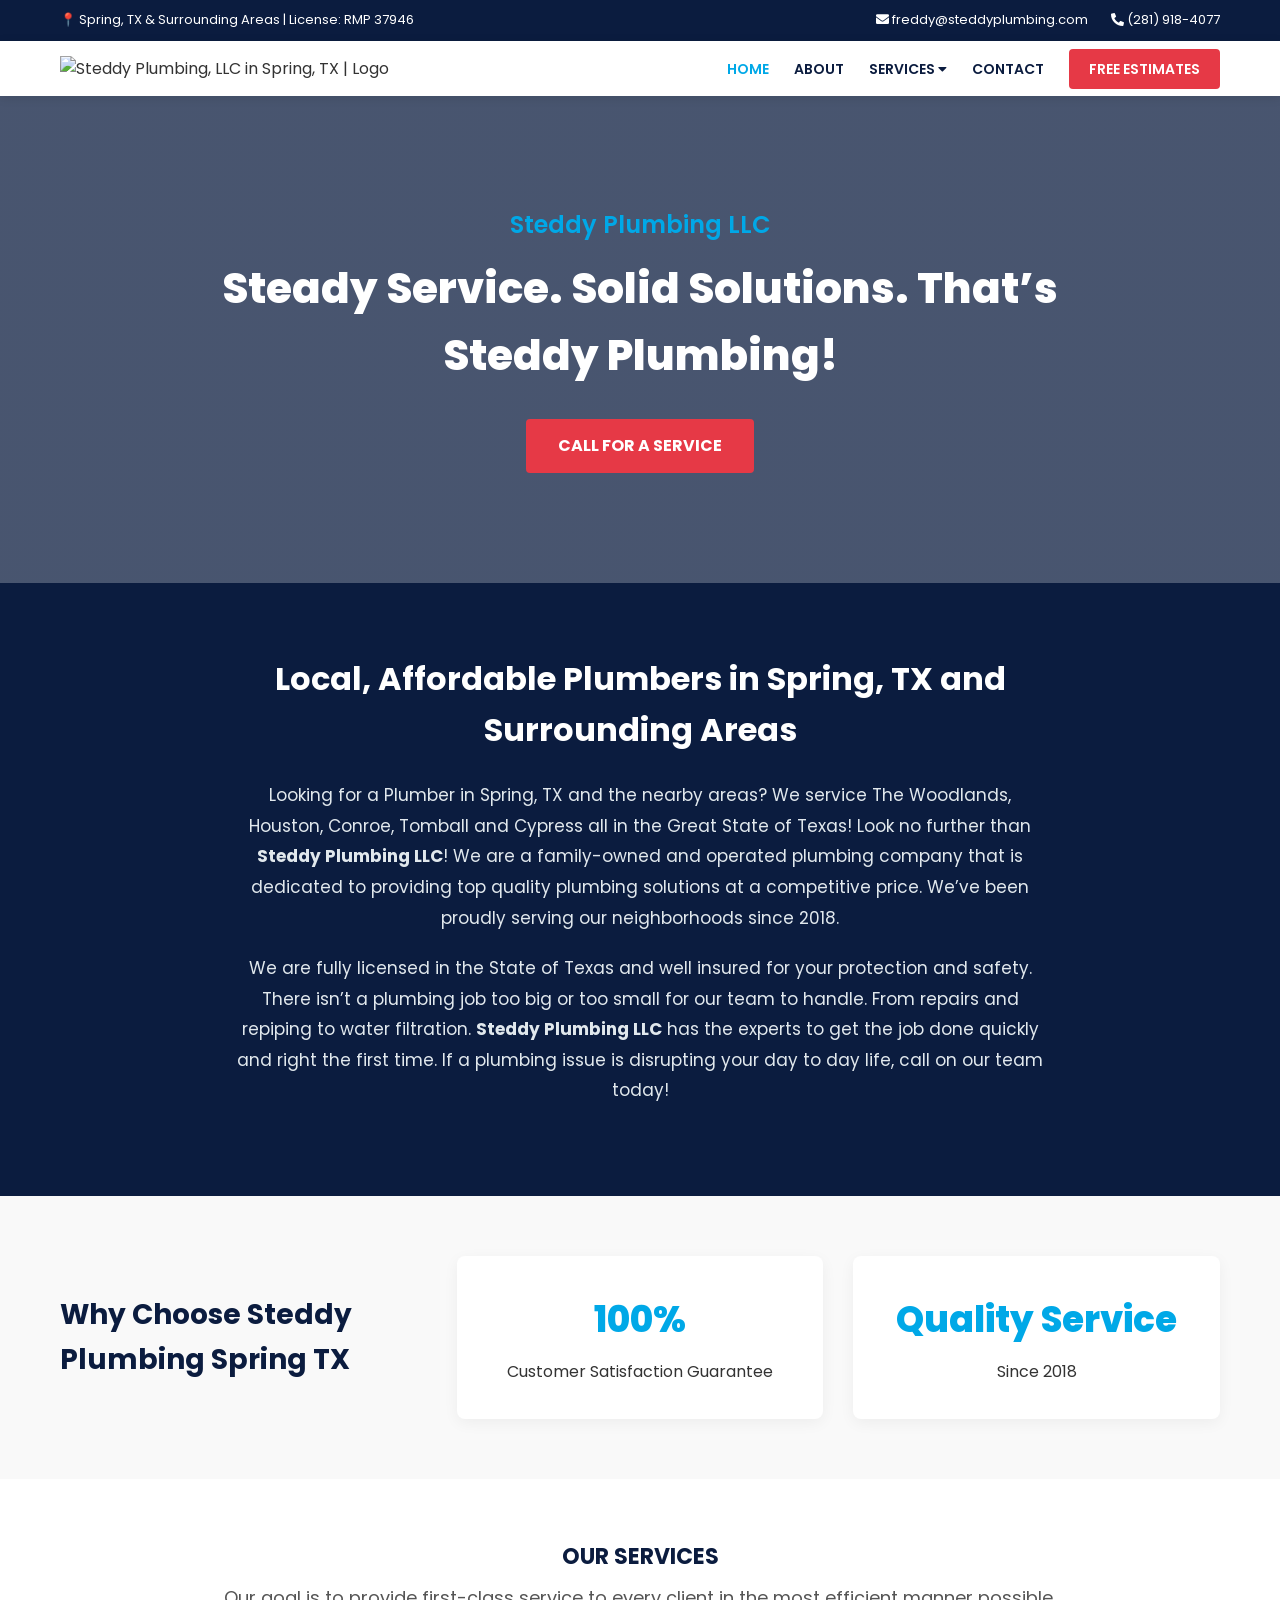
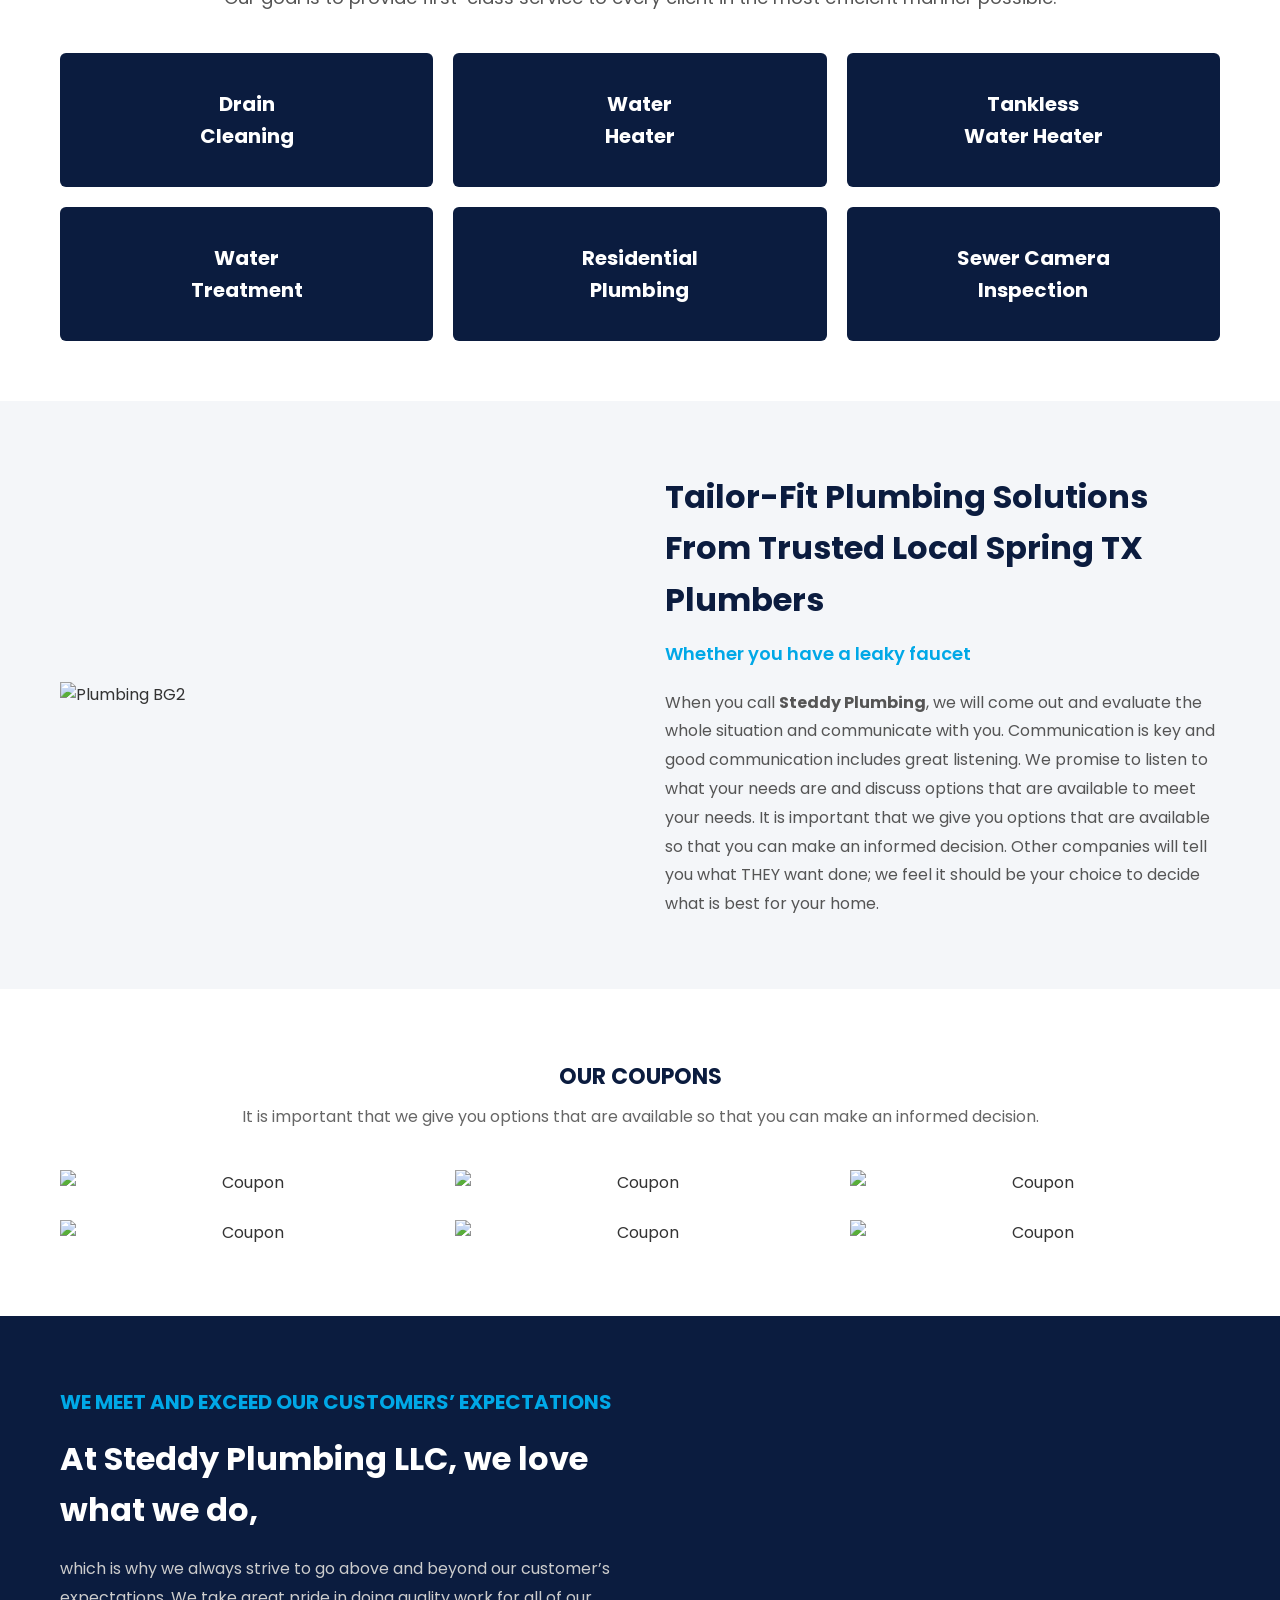
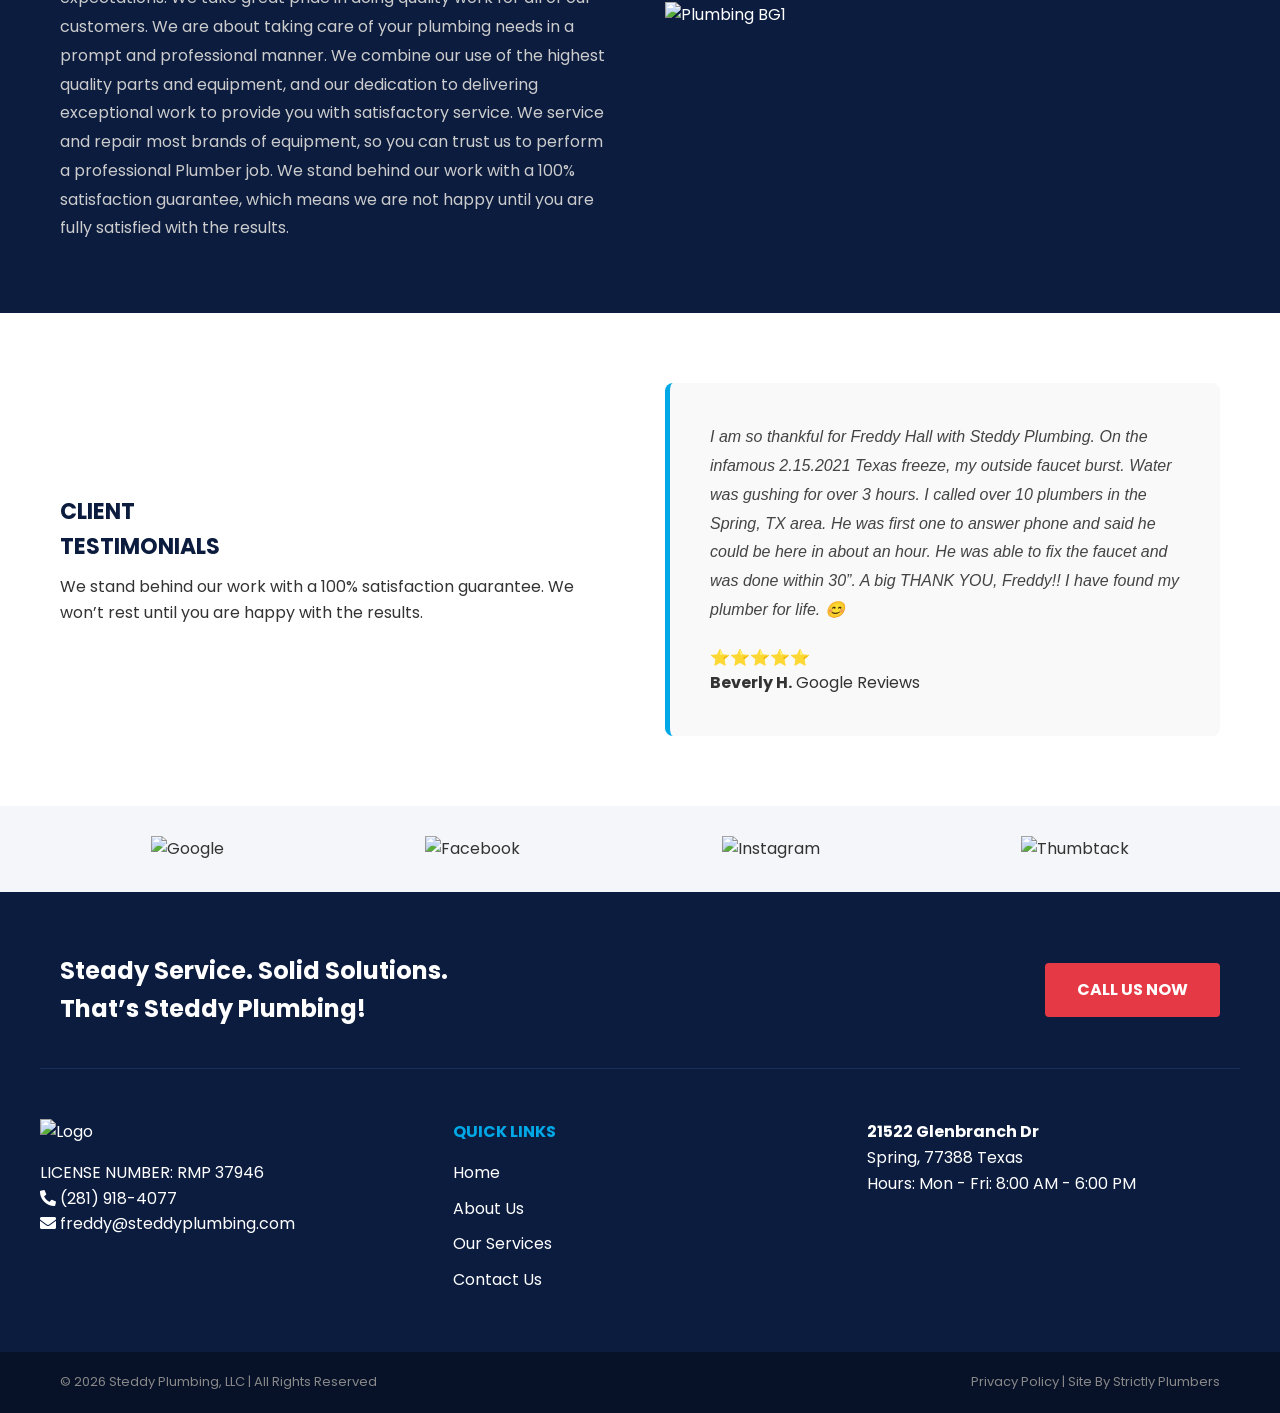
==== commit f36c7ae5: "Update index.html" ====
--- a/index.html
+++ b/index.html
@@ -4,6 +4,7 @@
     <meta charset="UTF-8">
     <meta name="viewport" content="width=device-width, initial-scale=1.0">
     <title>5-Star Plumbers in Spring, TX | Steddy Plumbing, LLC</title>
+
     
     <!-- Master Stylesheet & Fonts -->
     <link rel="stylesheet" href="style.css">
--- a/style.css
+++ b/style.css
@@ -1,113 +1,112 @@
-/* --- Master Condensed Stylesheet for Steddy Plumbing --- */
-* { box-sizing: border-box; margin: 0; padding: 0; font-family: 'Poppins', Arial, sans-serif; }
-body { color: #333; line-height: 1.6; background-color: #fff; }
+/* --- Professional Master Stylesheet for Steddy Plumbing --- */
+* { box-sizing: border-box; margin: 0; padding: 0; font-family: 'Poppins', sans-serif; }
+body { color: #333; background-color: #fff; line-height: 1.6; }
 a { text-decoration: none; color: inherit; }
 img { max-width: 100%; height: auto; display: block; }
+.container { max-width: 1200px; margin: 0 auto; padding: 0 20px; }
+.text-center { text-align: center; }
 
-.container { max-width: 1200px; margin: 0 auto; padding: 0 20px; }
+/* Top Header Bar */
+.top-bar { background-color: #0b1c3f; color: #fff; padding: 10px 0; font-size: 13px; }
+.top-bar-flex { display: flex; justify-content: space-between; align-items: center; flex-wrap: wrap; }
+.top-contacts a { color: #fff; margin-left: 20px; }
+.top-contacts a:hover { color: #00A8E7; }
 
-/* Top Bar */
-.top-bar { background-color: #0b1c3f; color: #fff; padding: 10px 0; font-size: 14px; }
-.top-bar-flex { display: flex; justify-content: space-between; align-items: center; flex-wrap: wrap; }
-.top-contact a { color: #fff; margin-right: 15px; }
-.top-contact a:hover { color: #00A8E7; }
-
-/* Navigation */
-.main-nav { background: #fff; box-shadow: 0 2px 10px rgba(0,0,0,0.1); position: sticky; top: 0; z-index: 1000; }
-.nav-flex { display: flex; justify-content: space-between; align-items: center; padding: 12px 20px; }
-.site-logo { max-height: 55px; width: auto; }
-.nav-links { list-style: none; display: flex; align-items: center; gap: 20px; }
-.nav-links a { font-weight: 600; color: #0b1c3f; font-size: 15px; text-transform: uppercase; transition: color 0.3s; }
+/* Sticky Main Navigation */
+.main-header { background: #fff; box-shadow: 0 2px 10px rgba(0,0,0,0.1); position: sticky; top: 0; z-index: 1000; }
+.nav-flex { display: flex; justify-content: space-between; align-items: center; padding: 15px 20px; }
+.brand-logo { max-height: 55px; width: auto; }
+.nav-links { list-style: none; display: flex; align-items: center; gap: 25px; }
+.nav-links a { font-weight: 600; color: #0b1c3f; font-size: 14px; text-transform: uppercase; transition: color 0.3s; }
 .nav-links a:hover, .nav-links a.active { color: #00A8E7; }
 .btn-estimate { background-color: #e63946; color: #fff !important; padding: 10px 20px; border-radius: 4px; }
 .menu-toggle { display: none; font-size: 24px; cursor: pointer; color: #0b1c3f; }
 
-/* Dropdown Sub-menu */
+/* Dropdown Menu */
 .dropdown { position: relative; }
-.sub-menu { display: none; position: absolute; top: 100%; left: 0; background: #fff; min-width: 250px; box-shadow: 0 4px 12px rgba(0,0,0,0.15); list-style: none; padding: 10px 0; z-index: 1001; }
+.sub-menu { display: none; position: absolute; top: 100%; left: 0; background: #fff; min-width: 260px; box-shadow: 0 4px 12px rgba(0,0,0,0.15); list-style: none; padding: 10px 0; z-index: 1001; }
 .sub-menu li a { padding: 8px 20px; font-size: 13px; text-transform: none; display: block; color: #333; }
 .sub-menu li a:hover { background: #f4f6f9; color: #00A8E7; }
 .dropdown:hover .sub-menu { display: block; }
 
-/* Hero */
-.hero-section { background: linear-gradient(rgba(11, 28, 63, 0.75), rgba(11, 28, 63, 0.75)), url('https://www.steddyplumbing.com/wp-content/uploads/2022/01/Group-560.png') center/cover; color: #fff; text-align: center; padding: 100px 20px; }
-.hero-content h2 { font-size: 35px; margin-bottom: 15px; font-weight: 700; }
-.hero-content h1 { font-size: 40px; margin-bottom: 25px; font-weight: 800; }
-.btn-red { background-color: #e63946; color: #fff; padding: 12px 30px; font-weight: bold; border-radius: 4px; display: inline-block; text-transform: uppercase; }
+/* Hero Section */
+.hero-section { background: linear-gradient(rgba(11,28,63,0.75), rgba(11,28,63,0.75)), url('https://www.steddyplumbing.com/wp-content/uploads/2022/01/Group-560.png') center/cover; color: #fff; text-align: center; padding: 110px 20px; }
+.hero-sub { font-size: 24px; font-weight: 600; margin-bottom: 10px; color: #00A8E7; }
+.hero-section h1 { font-size: 42px; font-weight: 800; max-width: 900px; margin: 0 auto 30px auto; }
+.btn-red { background-color: #e63946; color: #fff; padding: 14px 32px; font-weight: bold; border-radius: 4px; display: inline-block; text-transform: uppercase; }
 .btn-red:hover { background-color: #c92a37; }
 
-/* Sections */
-.section-padding { padding: 60px 20px; }
-.intro-section { background-color: #0b1c3f; color: #fff; }
-.intro-flex { max-width: 900px; text-align: center; }
-.intro-flex p { font-size: 18px; margin-bottom: 20px; }
+/* Intro Section */
+.intro-section { background-color: #0b1c3f; color: #fff; padding: 70px 20px; text-align: center; }
+.intro-container { max-width: 850px; }
+.intro-container h2 { font-size: 32px; font-weight: 700; margin-bottom: 25px; color: #fff; }
+.intro-container p { font-size: 17px; line-height: 1.8; margin-bottom: 20px; color: #e1e8ed; }
 
-.why-us-section { background: #f9f9f9; text-align: center; }
-.why-grid { display: grid; grid-template-columns: repeat(auto-fit, minmax(250px, 1fr)); gap: 30px; align-items: center; }
-.why-grid h2 { color: #0b1c3f; font-size: 28px; }
-.feature-box { background: #fff; padding: 30px; border-radius: 8px; box-shadow: 0 4px 10px rgba(0,0,0,0.05); }
-.feature-box h3 { color: #00A8E7; font-size: 36px; margin-bottom: 10px; }
+/* Why Choose Us */
+.why-section { background: #f9f9f9; padding: 60px 20px; text-align: center; }
+.why-grid { display: grid; grid-template-columns: 1fr 1fr 1fr; gap: 30px; align-items: center; }
+.why-title { font-size: 28px; color: #0b1c3f; text-align: left; font-weight: 700; }
+.why-card { background: #fff; padding: 35px; border-radius: 8px; box-shadow: 0 4px 15px rgba(0,0,0,0.05); }
+.why-card h3 { font-size: 36px; color: #00A8E7; margin-bottom: 10px; font-weight: 800; }
 
-.services-header-section { padding: 40px 20px 20px 20px; background: #fff; }
-.subtitle-tag { color: #0b1c3f; font-weight: bold; text-transform: uppercase; font-size: 24px; margin-bottom: 10px; }
-.main-desc { font-size: 18px; color: #555; }
+/* Services */
+.services-wrapper { padding: 60px 20px; background: #fff; }
+.section-tag { font-size: 22px; font-weight: bold; color: #0b1c3f; display: block; margin-bottom: 10px; text-transform: uppercase; }
+.section-desc { font-size: 18px; color: #555; margin-bottom: 40px; }
+.services-grid { display: grid; grid-template-columns: repeat(auto-fit, minmax(300px, 1fr)); gap: 20px; }
+.service-box { background: #0b1c3f; color: #fff; padding: 35px 20px; border-radius: 6px; font-size: 20px; font-weight: 700; transition: background 0.3s; }
+.service-box a { color: #fff; display: block; }
+.service-box:hover { background: #00A8E7; }
 
-.services-grid-section { padding: 20px 20px 60px 20px; }
-.services-grid { display: grid; grid-template-columns: repeat(auto-fit, minmax(280px, 1fr)); gap: 20px; }
-.service-card { background: #0b1c3f; color: #fff; padding: 35px 20px; text-align: center; border-radius: 6px; font-size: 20px; font-weight: bold; transition: background 0.3s; }
-.service-card a { color: #fff; display: block; }
-.service-card:hover { background: #00A8E7; }
+/* Tailor Section */
+.tailor-section { background: #f4f6f9; padding: 70px 20px; }
+.tailor-grid { display: grid; grid-template-columns: 1fr 1fr; gap: 50px; align-items: center; }
+.tailor-grid h2 { font-size: 32px; color: #0b1c3f; margin-bottom: 15px; font-weight: 700; }
+.sub-headline { font-size: 18px; color: #00A8E7; font-weight: 600; margin-bottom: 20px; }
+.tailor-grid p { color: #555; font-size: 16px; line-height: 1.8; }
 
-.solution-section { background: #f4f6f9; }
-.solution-flex { display: grid; grid-template-columns: 1fr 1fr; gap: 40px; align-items: center; }
-.solution-text h3 { font-size: 30px; color: #0b1c3f; margin-bottom: 15px; }
-.highlight-title { font-size: 20px; font-weight: bold; color: #00A8E7; margin-bottom: 15px; }
+/* Coupons */
+.coupon-section { padding: 70px 20px; background: #fff; }
+.coupon-subtitle { color: #666; font-size: 16px; margin-bottom: 40px; }
+.coupon-grid { display: grid; grid-template-columns: repeat(auto-fit, minmax(320px, 1fr)); gap: 25px; }
 
-.coupons-section { background: #fff; }
-.coupon-subtext { margin-bottom: 30px; font-size: 16px; color: #666; }
-.coupons-grid { display: grid; grid-template-columns: repeat(auto-fit, minmax(300px, 1fr)); gap: 20px; }
+/* Expectations */
+.expectations-section { background: #0b1c3f; color: #fff; padding: 70px 20px; }
+.expectations-grid { display: grid; grid-template-columns: 1fr 1fr; gap: 50px; align-items: center; }
+.section-tag-light { font-size: 20px; font-weight: bold; color: #00A8E7; display: block; margin-bottom: 15px; text-transform: uppercase; }
+.expectations-grid h2 { font-size: 32px; margin-bottom: 20px; font-weight: 700; }
+.expectations-grid p { font-size: 16px; line-height: 1.8; color: #ccc; }
 
-.expectations-section { background: #0b1c3f; color: #fff; }
-.expectations-flex { display: grid; grid-template-columns: 1fr 1fr; gap: 40px; align-items: center; }
-.expectations-flex h2 { font-size: 32px; margin-bottom: 20px; color: #00A8E7; }
+/* Testimonials */
+.testimonial-section { padding: 70px 20px; background: #fff; }
+.testimonial-grid { display: grid; grid-template-columns: 1fr 1fr; gap: 50px; align-items: center; }
+.testimonial-box-wrapper { background: #f9f9f9; padding: 40px; border-radius: 8px; border-left: 5px solid #00A8E7; }
+.testimonial-card { display: none; }
+.testimonial-card.active { display: block; }
+.testimonial-card p { font-size: 16px; font-style: italic; color: #444; margin-bottom: 20px; line-height: 1.8; }
 
-.testimonials-section { background: #fff; }
-.testimonials-flex { display: grid; grid-template-columns: 1fr 1fr; gap: 40px; align-items: center; }
-.testimonial-slider-wrapper { background: #f9f9f9; padding: 30px; border-radius: 8px; border-left: 5px solid #00A8E7; }
-.testimonial-box { display: none; }
-.testimonial-box.active { display: block; }
-.testimonial-box p { font-size: 16px; font-style: italic; margin-bottom: 15px; color: #444; }
-
+/* Social Bar */
 .social-bar { background: #f4f6f9; padding: 30px 20px; }
 .social-flex { display: flex; justify-content: space-around; align-items: center; flex-wrap: wrap; gap: 20px; }
 
-.contact-banner { background: #fff; }
-.contact-flex { display: grid; grid-template-columns: 1fr 1fr; gap: 40px; align-items: center; }
-.form-wrapper { background: #f9f9f9; padding: 35px; border-radius: 8px; box-shadow: 0 4px 15px rgba(0,0,0,0.05); }
-.form-wrapper h3 { font-size: 28px; color: #0b1c3f; margin-bottom: 20px; }
-.clean-form input, .clean-form select, .clean-form textarea { width: 100%; padding: 12px; margin-bottom: 15px; border: 1px solid #ccc; border-radius: 4px; font-size: 15px; }
-.form-row { display: grid; grid-template-columns: 1fr 1fr; gap: 15px; }
-
 /* Footer */
-.main-footer { background-color: #0b1c3f; color: #fff; padding-top: 60px; }
-.footer-top-flex { display: flex; justify-content: space-between; align-items: center; flex-wrap: wrap; gap: 20px; padding-bottom: 40px; border-bottom: 1px solid #1a2f5a; }
-.footer-grid { display: grid; grid-template-columns: repeat(auto-fit, minmax(250px, 1fr)); gap: 40px; padding: 40px 0; }
+.site-footer { background-color: #0b1c3f; color: #fff; padding-top: 60px; }
+.footer-top { display: flex; justify-content: space-between; align-items: center; flex-wrap: wrap; gap: 20px; padding-bottom: 40px; border-bottom: 1px solid #1a2f5a; }
+.footer-columns { display: grid; grid-template-columns: repeat(auto-fit, minmax(250px, 1fr)); gap: 40px; padding: 50px 0; }
 .footer-logo { max-height: 45px; margin-bottom: 15px; }
-.footer-grid h4 { color: #00A8E7; margin-bottom: 15px; text-transform: uppercase; }
-.footer-grid ul { list-style: none; }
-.footer-grid ul li { margin-bottom: 8px; }
-.footer-grid ul li a:hover { color: #00A8E7; }
-.hours-grid { display: grid; grid-template-columns: 1fr 1fr; font-size: 13px; color: #ccc; margin-top: 15px; }
+.footer-columns h4 { color: #00A8E7; margin-bottom: 15px; text-transform: uppercase; }
+.footer-columns ul { list-style: none; }
+.footer-columns ul li { margin-bottom: 10px; }
+.footer-columns ul li a:hover { color: #00A8E7; }
 .footer-bottom { background: #071228; padding: 20px 0; font-size: 13px; color: #888; }
 .footer-bottom-flex { display: flex; justify-content: space-between; align-items: center; flex-wrap: wrap; gap: 10px; }
-.footer-bottom-flex a { color: #888; }
-.footer-bottom-flex a:hover { color: #fff; }
 
-/* Mobile Responsiveness */
+/* Mobile Menu & Responsiveness */
 @media (max-width: 900px) {
     .nav-links { display: none; flex-direction: column; position: absolute; top: 100%; left: 0; width: 100%; background: #fff; box-shadow: 0 4px 10px rgba(0,0,0,0.1); padding: 20px; }
     .nav-links.active { display: flex; }
     .menu-toggle { display: block; }
-    .solution-flex, .expectations-flex, .testimonials-flex, .contact-flex, .form-row { grid-template-columns: 1fr; }
+    .why-grid, .tailor-grid, .expectations-grid, .testimonial-grid { grid-template-columns: 1fr; }
+    .why-title { text-align: center; }
     .sub-menu { position: static; box-shadow: none; background: #f4f6f9; }
 }
